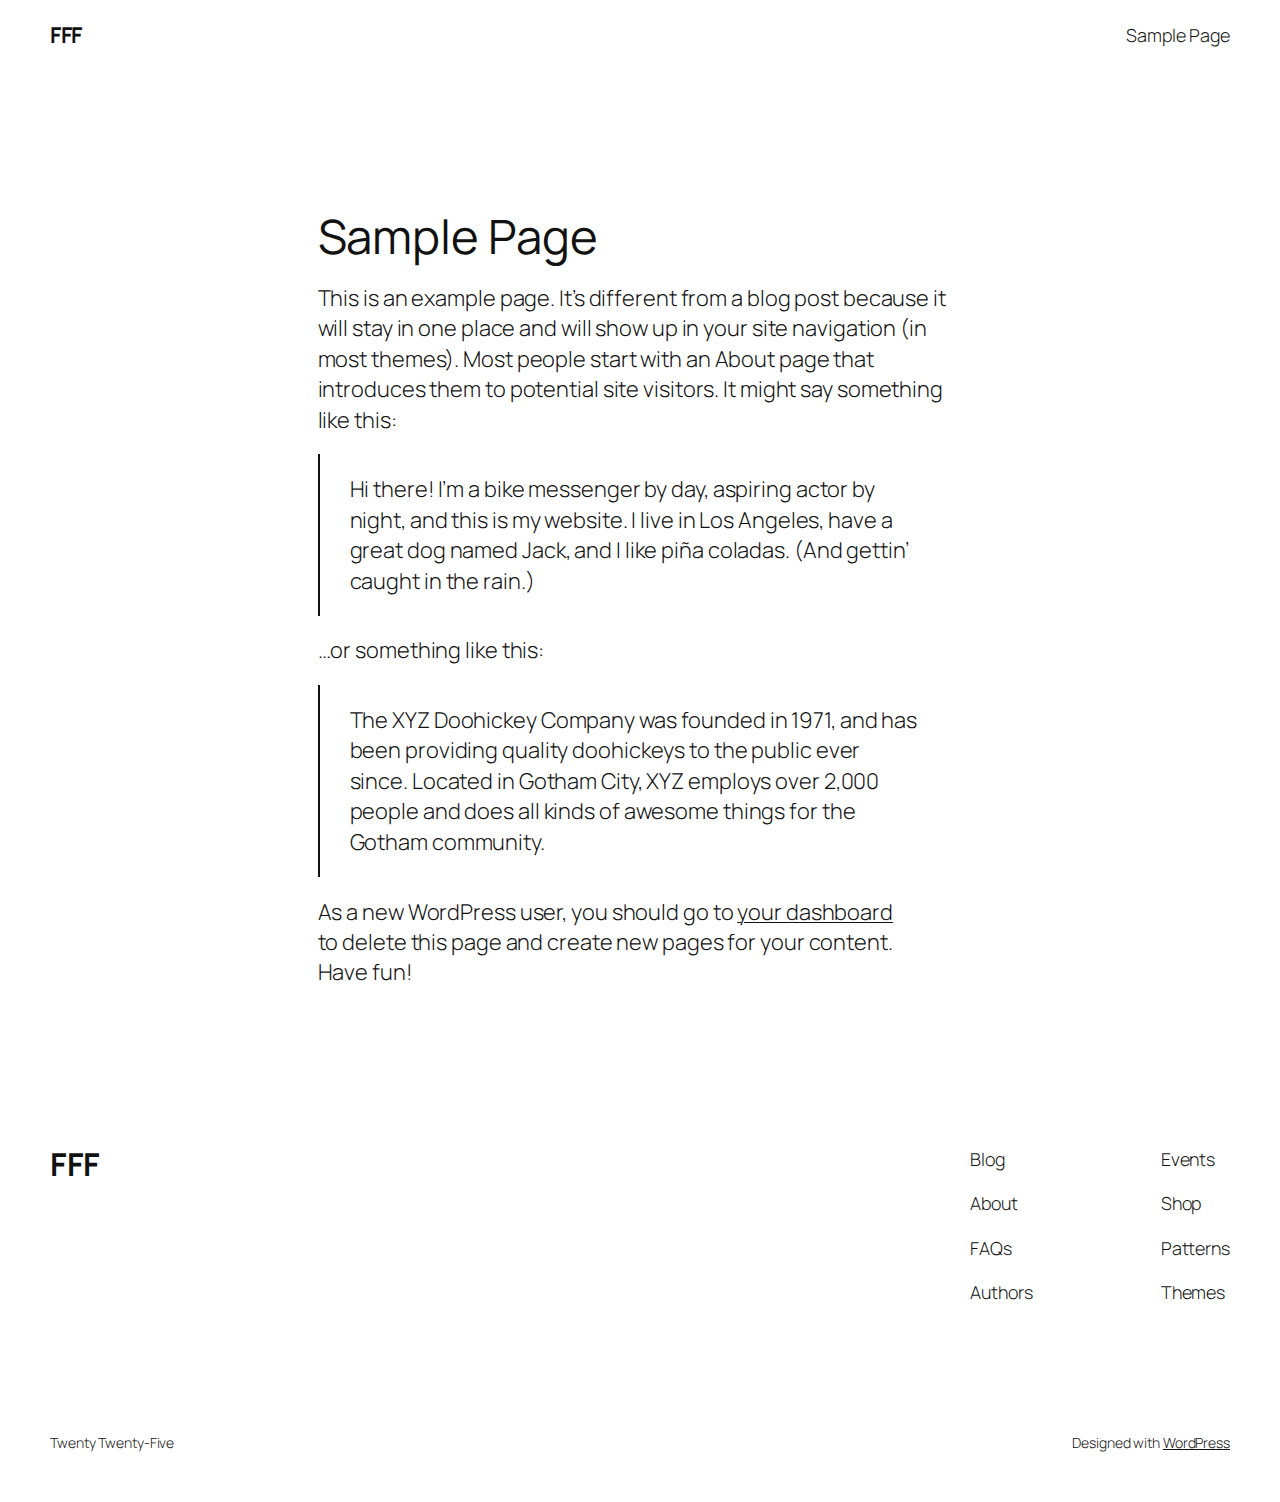
==== sample-page/index.html @ bc7fd31c "init webiste" ====
<!DOCTYPE html>
<html lang="en-US">
<head>
	<meta charset="UTF-8">
	<meta name="viewport" content="width=device-width, initial-scale=1">
<meta name="robots" content="max-image-preview:large">
	<style>img:is([sizes="auto" i], [sizes^="auto," i]) { contain-intrinsic-size: 3000px 1500px }</style>
	<title>Sample Page &#8211; FFF</title>
<link rel="alternate" type="application/rss+xml" title="FFF &raquo; Feed" href="/feed/">
<link rel="alternate" type="application/rss+xml" title="FFF &raquo; Comments Feed" href="/comments/feed/">
<link rel="alternate" type="application/rss+xml" title="FFF &raquo; Sample Page Comments Feed" href="/sample-page/feed/">
<script>
window._wpemojiSettings = {"baseUrl":"https:\/\/s.w.org\/images\/core\/emoji\/15.0.3\/72x72\/","ext":".png","svgUrl":"https:\/\/s.w.org\/images\/core\/emoji\/15.0.3\/svg\/","svgExt":".svg","source":{"concatemoji":"\/wp-includes\/js\/wp-emoji-release.min.js?ver=6.7.1"}};
/*! This file is auto-generated */
!function(i,n){var o,s,e;function c(e){try{var t={supportTests:e,timestamp:(new Date).valueOf()};sessionStorage.setItem(o,JSON.stringify(t))}catch(e){}}function p(e,t,n){e.clearRect(0,0,e.canvas.width,e.canvas.height),e.fillText(t,0,0);var t=new Uint32Array(e.getImageData(0,0,e.canvas.width,e.canvas.height).data),r=(e.clearRect(0,0,e.canvas.width,e.canvas.height),e.fillText(n,0,0),new Uint32Array(e.getImageData(0,0,e.canvas.width,e.canvas.height).data));return t.every(function(e,t){return e===r[t]})}function u(e,t,n){switch(t){case"flag":return n(e,"🏳️‍⚧️","🏳️​⚧️")?!1:!n(e,"🇺🇳","🇺​🇳")&&!n(e,"🏴󠁧󠁢󠁥󠁮󠁧󠁿","🏴​󠁧​󠁢​󠁥​󠁮​󠁧​󠁿");case"emoji":return!n(e,"🐦‍⬛","🐦​⬛")}return!1}function f(e,t,n){var r="undefined"!=typeof WorkerGlobalScope&&self instanceof WorkerGlobalScope?new OffscreenCanvas(300,150):i.createElement("canvas"),a=r.getContext("2d",{willReadFrequently:!0}),o=(a.textBaseline="top",a.font="600 32px Arial",{});return e.forEach(function(e){o[e]=t(a,e,n)}),o}function t(e){var t=i.createElement("script");t.src=e,t.defer=!0,i.head.appendChild(t)}"undefined"!=typeof Promise&&(o="wpEmojiSettingsSupports",s=["flag","emoji"],n.supports={everything:!0,everythingExceptFlag:!0},e=new Promise(function(e){i.addEventListener("DOMContentLoaded",e,{once:!0})}),new Promise(function(t){var n=function(){try{var e=JSON.parse(sessionStorage.getItem(o));if("object"==typeof e&&"number"==typeof e.timestamp&&(new Date).valueOf()<e.timestamp+604800&&"object"==typeof e.supportTests)return e.supportTests}catch(e){}return null}();if(!n){if("undefined"!=typeof Worker&&"undefined"!=typeof OffscreenCanvas&&"undefined"!=typeof URL&&URL.createObjectURL&&"undefined"!=typeof Blob)try{var e="postMessage("+f.toString()+"("+[JSON.stringify(s),u.toString(),p.toString()].join(",")+"));",r=new Blob([e],{type:"text/javascript"}),a=new Worker(URL.createObjectURL(r),{name:"wpTestEmojiSupports"});return void(a.onmessage=function(e){c(n=e.data),a.terminate(),t(n)})}catch(e){}c(n=f(s,u,p))}t(n)}).then(function(e){for(var t in e)n.supports[t]=e[t],n.supports.everything=n.supports.everything&&n.supports[t],"flag"!==t&&(n.supports.everythingExceptFlag=n.supports.everythingExceptFlag&&n.supports[t]);n.supports.everythingExceptFlag=n.supports.everythingExceptFlag&&!n.supports.flag,n.DOMReady=!1,n.readyCallback=function(){n.DOMReady=!0}}).then(function(){return e}).then(function(){var e;n.supports.everything||(n.readyCallback(),(e=n.source||{}).concatemoji?t(e.concatemoji):e.wpemoji&&e.twemoji&&(t(e.twemoji),t(e.wpemoji)))}))}((window,document),window._wpemojiSettings);
</script>
<style id="wp-block-site-title-inline-css">.wp-block-site-title{box-sizing:border-box}.wp-block-site-title :where(a){color:inherit;font-family:inherit;font-size:inherit;font-style:inherit;font-weight:inherit;letter-spacing:inherit;line-height:inherit;text-decoration:inherit}</style>
<style id="wp-block-page-list-inline-css">.wp-block-navigation .wp-block-page-list{align-items:var(--navigation-layout-align,initial);background-color:inherit;display:flex;flex-direction:var(--navigation-layout-direction,initial);flex-wrap:var(--navigation-layout-wrap,wrap);justify-content:var(--navigation-layout-justify,initial)}.wp-block-navigation .wp-block-navigation-item{background-color:inherit}</style>
<link rel="stylesheet" id="wp-block-navigation-css" href="/wp-includes/blocks/navigation/style.min.css?ver=6.7.1" media="all">
<style id="wp-block-group-inline-css">.wp-block-group{box-sizing:border-box}:where(.wp-block-group.wp-block-group-is-layout-constrained){position:relative}</style>
<style id="wp-block-post-featured-image-inline-css">.wp-block-post-featured-image{margin-left:0;margin-right:0}.wp-block-post-featured-image a{display:block;height:100%}.wp-block-post-featured-image :where(img){box-sizing:border-box;height:auto;max-width:100%;vertical-align:bottom;width:100%}.wp-block-post-featured-image.alignfull img,.wp-block-post-featured-image.alignwide img{width:100%}.wp-block-post-featured-image .wp-block-post-featured-image__overlay.has-background-dim{background-color:#000;inset:0;position:absolute}.wp-block-post-featured-image{position:relative}.wp-block-post-featured-image .wp-block-post-featured-image__overlay.has-background-gradient{background-color:initial}.wp-block-post-featured-image .wp-block-post-featured-image__overlay.has-background-dim-0{opacity:0}.wp-block-post-featured-image .wp-block-post-featured-image__overlay.has-background-dim-10{opacity:.1}.wp-block-post-featured-image .wp-block-post-featured-image__overlay.has-background-dim-20{opacity:.2}.wp-block-post-featured-image .wp-block-post-featured-image__overlay.has-background-dim-30{opacity:.3}.wp-block-post-featured-image .wp-block-post-featured-image__overlay.has-background-dim-40{opacity:.4}.wp-block-post-featured-image .wp-block-post-featured-image__overlay.has-background-dim-50{opacity:.5}.wp-block-post-featured-image .wp-block-post-featured-image__overlay.has-background-dim-60{opacity:.6}.wp-block-post-featured-image .wp-block-post-featured-image__overlay.has-background-dim-70{opacity:.7}.wp-block-post-featured-image .wp-block-post-featured-image__overlay.has-background-dim-80{opacity:.8}.wp-block-post-featured-image .wp-block-post-featured-image__overlay.has-background-dim-90{opacity:.9}.wp-block-post-featured-image .wp-block-post-featured-image__overlay.has-background-dim-100{opacity:1}.wp-block-post-featured-image:where(.alignleft,.alignright){width:100%}</style>
<style id="wp-block-post-title-inline-css">.wp-block-post-title{box-sizing:border-box;word-break:break-word}.wp-block-post-title :where(a){display:inline-block;font-family:inherit;font-size:inherit;font-style:inherit;font-weight:inherit;letter-spacing:inherit;line-height:inherit;text-decoration:inherit}</style>
<style id="wp-block-paragraph-inline-css">.is-small-text{font-size:.875em}.is-regular-text{font-size:1em}.is-large-text{font-size:2.25em}.is-larger-text{font-size:3em}.has-drop-cap:not(:focus):first-letter{float:left;font-size:8.4em;font-style:normal;font-weight:100;line-height:.68;margin:.05em .1em 0 0;text-transform:uppercase}body.rtl .has-drop-cap:not(:focus):first-letter{float:none;margin-left:.1em}p.has-drop-cap.has-background{overflow:hidden}:root :where(p.has-background){padding:1.25em 2.375em}:where(p.has-text-color:not(.has-link-color)) a{color:inherit}p.has-text-align-left[style*="writing-mode:vertical-lr"],p.has-text-align-right[style*="writing-mode:vertical-rl"]{rotate:180deg}</style>
<style id="wp-block-quote-inline-css">.wp-block-quote{box-sizing:border-box;overflow-wrap:break-word}.wp-block-quote.is-large:where(:not(.is-style-plain)),.wp-block-quote.is-style-large:where(:not(.is-style-plain)){margin-bottom:1em;padding:0 1em}.wp-block-quote.is-large:where(:not(.is-style-plain)) p,.wp-block-quote.is-style-large:where(:not(.is-style-plain)) p{font-size:1.5em;font-style:italic;line-height:1.6}.wp-block-quote.is-large:where(:not(.is-style-plain)) cite,.wp-block-quote.is-large:where(:not(.is-style-plain)) footer,.wp-block-quote.is-style-large:where(:not(.is-style-plain)) cite,.wp-block-quote.is-style-large:where(:not(.is-style-plain)) footer{font-size:1.125em;text-align:right}.wp-block-quote>cite{display:block}</style>
<style id="wp-block-post-content-inline-css">.wp-block-post-content{display:flow-root}</style>
<style id="wp-block-site-logo-inline-css">.wp-block-site-logo{box-sizing:border-box;line-height:0}.wp-block-site-logo a{display:inline-block;line-height:0}.wp-block-site-logo.is-default-size img{height:auto;width:120px}.wp-block-site-logo img{height:auto;max-width:100%}.wp-block-site-logo a,.wp-block-site-logo img{border-radius:inherit}.wp-block-site-logo.aligncenter{margin-left:auto;margin-right:auto;text-align:center}:root :where(.wp-block-site-logo.is-style-rounded){border-radius:9999px}</style>
<style id="wp-block-site-tagline-inline-css">.wp-block-site-tagline{box-sizing:border-box}</style>
<style id="wp-block-spacer-inline-css">.wp-block-spacer{clear:both}</style>
<style id="wp-block-columns-inline-css">.wp-block-columns{align-items:normal!important;box-sizing:border-box;display:flex;flex-wrap:wrap!important}@media (min-width:782px){.wp-block-columns{flex-wrap:nowrap!important}}.wp-block-columns.are-vertically-aligned-top{align-items:flex-start}.wp-block-columns.are-vertically-aligned-center{align-items:center}.wp-block-columns.are-vertically-aligned-bottom{align-items:flex-end}@media (max-width:781px){.wp-block-columns:not(.is-not-stacked-on-mobile)>.wp-block-column{flex-basis:100%!important}}@media (min-width:782px){.wp-block-columns:not(.is-not-stacked-on-mobile)>.wp-block-column{flex-basis:0;flex-grow:1}.wp-block-columns:not(.is-not-stacked-on-mobile)>.wp-block-column[style*=flex-basis]{flex-grow:0}}.wp-block-columns.is-not-stacked-on-mobile{flex-wrap:nowrap!important}.wp-block-columns.is-not-stacked-on-mobile>.wp-block-column{flex-basis:0;flex-grow:1}.wp-block-columns.is-not-stacked-on-mobile>.wp-block-column[style*=flex-basis]{flex-grow:0}:where(.wp-block-columns){margin-bottom:1.75em}:where(.wp-block-columns.has-background){padding:1.25em 2.375em}.wp-block-column{flex-grow:1;min-width:0;overflow-wrap:break-word;word-break:break-word}.wp-block-column.is-vertically-aligned-top{align-self:flex-start}.wp-block-column.is-vertically-aligned-center{align-self:center}.wp-block-column.is-vertically-aligned-bottom{align-self:flex-end}.wp-block-column.is-vertically-aligned-stretch{align-self:stretch}.wp-block-column.is-vertically-aligned-bottom,.wp-block-column.is-vertically-aligned-center,.wp-block-column.is-vertically-aligned-top{width:100%}</style>
<style id="wp-block-navigation-link-inline-css">.wp-block-navigation .wp-block-navigation-item__label{overflow-wrap:break-word}.wp-block-navigation .wp-block-navigation-item__description{display:none}.link-ui-tools{border-top:1px solid #f0f0f0;padding:8px}.link-ui-block-inserter{padding-top:8px}.link-ui-block-inserter__back{margin-left:8px;text-transform:uppercase}</style>
<style id="wp-emoji-styles-inline-css">img.wp-smiley, img.emoji {
		display: inline !important;
		border: none !important;
		box-shadow: none !important;
		height: 1em !important;
		width: 1em !important;
		margin: 0 0.07em !important;
		vertical-align: -0.1em !important;
		background: none !important;
		padding: 0 !important;
	}</style>
<style id="wp-block-library-inline-css">:root{--wp-admin-theme-color:#007cba;--wp-admin-theme-color--rgb:0,124,186;--wp-admin-theme-color-darker-10:#006ba1;--wp-admin-theme-color-darker-10--rgb:0,107,161;--wp-admin-theme-color-darker-20:#005a87;--wp-admin-theme-color-darker-20--rgb:0,90,135;--wp-admin-border-width-focus:2px;--wp-block-synced-color:#7a00df;--wp-block-synced-color--rgb:122,0,223;--wp-bound-block-color:var(--wp-block-synced-color)}@media (min-resolution:192dpi){:root{--wp-admin-border-width-focus:1.5px}}.wp-element-button{cursor:pointer}:root{--wp--preset--font-size--normal:16px;--wp--preset--font-size--huge:42px}:root .has-very-light-gray-background-color{background-color:#eee}:root .has-very-dark-gray-background-color{background-color:#313131}:root .has-very-light-gray-color{color:#eee}:root .has-very-dark-gray-color{color:#313131}:root .has-vivid-green-cyan-to-vivid-cyan-blue-gradient-background{background:linear-gradient(135deg,#00d084,#0693e3)}:root .has-purple-crush-gradient-background{background:linear-gradient(135deg,#34e2e4,#4721fb 50%,#ab1dfe)}:root .has-hazy-dawn-gradient-background{background:linear-gradient(135deg,#faaca8,#dad0ec)}:root .has-subdued-olive-gradient-background{background:linear-gradient(135deg,#fafae1,#67a671)}:root .has-atomic-cream-gradient-background{background:linear-gradient(135deg,#fdd79a,#004a59)}:root .has-nightshade-gradient-background{background:linear-gradient(135deg,#330968,#31cdcf)}:root .has-midnight-gradient-background{background:linear-gradient(135deg,#020381,#2874fc)}.has-regular-font-size{font-size:1em}.has-larger-font-size{font-size:2.625em}.has-normal-font-size{font-size:var(--wp--preset--font-size--normal)}.has-huge-font-size{font-size:var(--wp--preset--font-size--huge)}.has-text-align-center{text-align:center}.has-text-align-left{text-align:left}.has-text-align-right{text-align:right}#end-resizable-editor-section{display:none}.aligncenter{clear:both}.items-justified-left{justify-content:flex-start}.items-justified-center{justify-content:center}.items-justified-right{justify-content:flex-end}.items-justified-space-between{justify-content:space-between}.screen-reader-text{border:0;clip:rect(1px,1px,1px,1px);clip-path:inset(50%);height:1px;margin:-1px;overflow:hidden;padding:0;position:absolute;width:1px;word-wrap:normal!important}.screen-reader-text:focus{background-color:#ddd;clip:auto!important;clip-path:none;color:#444;display:block;font-size:1em;height:auto;left:5px;line-height:normal;padding:15px 23px 14px;text-decoration:none;top:5px;width:auto;z-index:100000}html :where(.has-border-color){border-style:solid}html :where([style*=border-top-color]){border-top-style:solid}html :where([style*=border-right-color]){border-right-style:solid}html :where([style*=border-bottom-color]){border-bottom-style:solid}html :where([style*=border-left-color]){border-left-style:solid}html :where([style*=border-width]){border-style:solid}html :where([style*=border-top-width]){border-top-style:solid}html :where([style*=border-right-width]){border-right-style:solid}html :where([style*=border-bottom-width]){border-bottom-style:solid}html :where([style*=border-left-width]){border-left-style:solid}html :where(img[class*=wp-image-]){height:auto;max-width:100%}:where(figure){margin:0 0 1em}html :where(.is-position-sticky){--wp-admin--admin-bar--position-offset:var(--wp-admin--admin-bar--height,0px)}@media screen and (max-width:600px){html :where(.is-position-sticky){--wp-admin--admin-bar--position-offset:0px}}</style>
<style id="global-styles-inline-css">:root{--wp--preset--aspect-ratio--square: 1;--wp--preset--aspect-ratio--4-3: 4/3;--wp--preset--aspect-ratio--3-4: 3/4;--wp--preset--aspect-ratio--3-2: 3/2;--wp--preset--aspect-ratio--2-3: 2/3;--wp--preset--aspect-ratio--16-9: 16/9;--wp--preset--aspect-ratio--9-16: 9/16;--wp--preset--color--black: #000000;--wp--preset--color--cyan-bluish-gray: #abb8c3;--wp--preset--color--white: #ffffff;--wp--preset--color--pale-pink: #f78da7;--wp--preset--color--vivid-red: #cf2e2e;--wp--preset--color--luminous-vivid-orange: #ff6900;--wp--preset--color--luminous-vivid-amber: #fcb900;--wp--preset--color--light-green-cyan: #7bdcb5;--wp--preset--color--vivid-green-cyan: #00d084;--wp--preset--color--pale-cyan-blue: #8ed1fc;--wp--preset--color--vivid-cyan-blue: #0693e3;--wp--preset--color--vivid-purple: #9b51e0;--wp--preset--color--base: #FFFFFF;--wp--preset--color--contrast: #111111;--wp--preset--color--accent-1: #FFEE58;--wp--preset--color--accent-2: #F6CFF4;--wp--preset--color--accent-3: #503AA8;--wp--preset--color--accent-4: #686868;--wp--preset--color--accent-5: #FBFAF3;--wp--preset--color--accent-6: color-mix(in srgb, currentColor 20%, transparent);--wp--preset--gradient--vivid-cyan-blue-to-vivid-purple: linear-gradient(135deg,rgba(6,147,227,1) 0%,rgb(155,81,224) 100%);--wp--preset--gradient--light-green-cyan-to-vivid-green-cyan: linear-gradient(135deg,rgb(122,220,180) 0%,rgb(0,208,130) 100%);--wp--preset--gradient--luminous-vivid-amber-to-luminous-vivid-orange: linear-gradient(135deg,rgba(252,185,0,1) 0%,rgba(255,105,0,1) 100%);--wp--preset--gradient--luminous-vivid-orange-to-vivid-red: linear-gradient(135deg,rgba(255,105,0,1) 0%,rgb(207,46,46) 100%);--wp--preset--gradient--very-light-gray-to-cyan-bluish-gray: linear-gradient(135deg,rgb(238,238,238) 0%,rgb(169,184,195) 100%);--wp--preset--gradient--cool-to-warm-spectrum: linear-gradient(135deg,rgb(74,234,220) 0%,rgb(151,120,209) 20%,rgb(207,42,186) 40%,rgb(238,44,130) 60%,rgb(251,105,98) 80%,rgb(254,248,76) 100%);--wp--preset--gradient--blush-light-purple: linear-gradient(135deg,rgb(255,206,236) 0%,rgb(152,150,240) 100%);--wp--preset--gradient--blush-bordeaux: linear-gradient(135deg,rgb(254,205,165) 0%,rgb(254,45,45) 50%,rgb(107,0,62) 100%);--wp--preset--gradient--luminous-dusk: linear-gradient(135deg,rgb(255,203,112) 0%,rgb(199,81,192) 50%,rgb(65,88,208) 100%);--wp--preset--gradient--pale-ocean: linear-gradient(135deg,rgb(255,245,203) 0%,rgb(182,227,212) 50%,rgb(51,167,181) 100%);--wp--preset--gradient--electric-grass: linear-gradient(135deg,rgb(202,248,128) 0%,rgb(113,206,126) 100%);--wp--preset--gradient--midnight: linear-gradient(135deg,rgb(2,3,129) 0%,rgb(40,116,252) 100%);--wp--preset--font-size--small: 0.875rem;--wp--preset--font-size--medium: clamp(1rem, 1rem + ((1vw - 0.2rem) * 0.196), 1.125rem);--wp--preset--font-size--large: clamp(1.125rem, 1.125rem + ((1vw - 0.2rem) * 0.392), 1.375rem);--wp--preset--font-size--x-large: clamp(1.75rem, 1.75rem + ((1vw - 0.2rem) * 0.392), 2rem);--wp--preset--font-size--xx-large: clamp(2.15rem, 2.15rem + ((1vw - 0.2rem) * 1.333), 3rem);--wp--preset--font-family--manrope: Manrope, sans-serif;--wp--preset--font-family--fira-code: "Fira Code", monospace;--wp--preset--spacing--20: 10px;--wp--preset--spacing--30: 20px;--wp--preset--spacing--40: 30px;--wp--preset--spacing--50: clamp(30px, 5vw, 50px);--wp--preset--spacing--60: clamp(30px, 7vw, 70px);--wp--preset--spacing--70: clamp(50px, 7vw, 90px);--wp--preset--spacing--80: clamp(70px, 10vw, 140px);--wp--preset--shadow--natural: 6px 6px 9px rgba(0, 0, 0, 0.2);--wp--preset--shadow--deep: 12px 12px 50px rgba(0, 0, 0, 0.4);--wp--preset--shadow--sharp: 6px 6px 0px rgba(0, 0, 0, 0.2);--wp--preset--shadow--outlined: 6px 6px 0px -3px rgba(255, 255, 255, 1), 6px 6px rgba(0, 0, 0, 1);--wp--preset--shadow--crisp: 6px 6px 0px rgba(0, 0, 0, 1);}:root { --wp--style--global--content-size: 645px;--wp--style--global--wide-size: 1340px; }:where(body) { margin: 0; }.wp-site-blocks { padding-top: var(--wp--style--root--padding-top); padding-bottom: var(--wp--style--root--padding-bottom); }.has-global-padding { padding-right: var(--wp--style--root--padding-right); padding-left: var(--wp--style--root--padding-left); }.has-global-padding > .alignfull { margin-right: calc(var(--wp--style--root--padding-right) * -1); margin-left: calc(var(--wp--style--root--padding-left) * -1); }.has-global-padding :where(:not(.alignfull.is-layout-flow) > .has-global-padding:not(.wp-block-block, .alignfull)) { padding-right: 0; padding-left: 0; }.has-global-padding :where(:not(.alignfull.is-layout-flow) > .has-global-padding:not(.wp-block-block, .alignfull)) > .alignfull { margin-left: 0; margin-right: 0; }.wp-site-blocks > .alignleft { float: left; margin-right: 2em; }.wp-site-blocks > .alignright { float: right; margin-left: 2em; }.wp-site-blocks > .aligncenter { justify-content: center; margin-left: auto; margin-right: auto; }:where(.wp-site-blocks) > * { margin-block-start: 1.2rem; margin-block-end: 0; }:where(.wp-site-blocks) > :first-child { margin-block-start: 0; }:where(.wp-site-blocks) > :last-child { margin-block-end: 0; }:root { --wp--style--block-gap: 1.2rem; }:root :where(.is-layout-flow) > :first-child{margin-block-start: 0;}:root :where(.is-layout-flow) > :last-child{margin-block-end: 0;}:root :where(.is-layout-flow) > *{margin-block-start: 1.2rem;margin-block-end: 0;}:root :where(.is-layout-constrained) > :first-child{margin-block-start: 0;}:root :where(.is-layout-constrained) > :last-child{margin-block-end: 0;}:root :where(.is-layout-constrained) > *{margin-block-start: 1.2rem;margin-block-end: 0;}:root :where(.is-layout-flex){gap: 1.2rem;}:root :where(.is-layout-grid){gap: 1.2rem;}.is-layout-flow > .alignleft{float: left;margin-inline-start: 0;margin-inline-end: 2em;}.is-layout-flow > .alignright{float: right;margin-inline-start: 2em;margin-inline-end: 0;}.is-layout-flow > .aligncenter{margin-left: auto !important;margin-right: auto !important;}.is-layout-constrained > .alignleft{float: left;margin-inline-start: 0;margin-inline-end: 2em;}.is-layout-constrained > .alignright{float: right;margin-inline-start: 2em;margin-inline-end: 0;}.is-layout-constrained > .aligncenter{margin-left: auto !important;margin-right: auto !important;}.is-layout-constrained > :where(:not(.alignleft):not(.alignright):not(.alignfull)){max-width: var(--wp--style--global--content-size);margin-left: auto !important;margin-right: auto !important;}.is-layout-constrained > .alignwide{max-width: var(--wp--style--global--wide-size);}body .is-layout-flex{display: flex;}.is-layout-flex{flex-wrap: wrap;align-items: center;}.is-layout-flex > :is(*, div){margin: 0;}body .is-layout-grid{display: grid;}.is-layout-grid > :is(*, div){margin: 0;}body{background-color: var(--wp--preset--color--base);color: var(--wp--preset--color--contrast);font-family: var(--wp--preset--font-family--manrope);font-size: var(--wp--preset--font-size--large);font-weight: 300;letter-spacing: -0.1px;line-height: 1.4;--wp--style--root--padding-top: 0px;--wp--style--root--padding-right: var(--wp--preset--spacing--50);--wp--style--root--padding-bottom: 0px;--wp--style--root--padding-left: var(--wp--preset--spacing--50);}a:where(:not(.wp-element-button)){color: currentColor;text-decoration: underline;}:root :where(a:where(:not(.wp-element-button)):hover){text-decoration: none;}h1, h2, h3, h4, h5, h6{font-weight: 400;letter-spacing: -0.1px;line-height: 1.125;}h1{font-size: var(--wp--preset--font-size--xx-large);}h2{font-size: var(--wp--preset--font-size--x-large);}h3{font-size: var(--wp--preset--font-size--large);}h4{font-size: var(--wp--preset--font-size--medium);}h5{font-size: var(--wp--preset--font-size--small);letter-spacing: 0.5px;}h6{font-size: var(--wp--preset--font-size--small);font-weight: 700;letter-spacing: 1.4px;text-transform: uppercase;}:root :where(.wp-element-button, .wp-block-button__link){background-color: var(--wp--preset--color--contrast);border-width: 0;color: var(--wp--preset--color--base);font-family: inherit;font-size: var(--wp--preset--font-size--medium);line-height: inherit;padding-top: 1rem;padding-right: 2.25rem;padding-bottom: 1rem;padding-left: 2.25rem;text-decoration: none;}:root :where(.wp-element-button:hover, .wp-block-button__link:hover){background-color: color-mix(in srgb, var(--wp--preset--color--contrast) 85%, transparent);border-color: transparent;color: var(--wp--preset--color--base);}:root :where(.wp-element-button:focus, .wp-block-button__link:focus){outline-color: var(--wp--preset--color--accent-4);outline-offset: 2px;}:root :where(.wp-element-caption, .wp-block-audio figcaption, .wp-block-embed figcaption, .wp-block-gallery figcaption, .wp-block-image figcaption, .wp-block-table figcaption, .wp-block-video figcaption){font-size: var(--wp--preset--font-size--small);line-height: 1.4;}.has-black-color{color: var(--wp--preset--color--black) !important;}.has-cyan-bluish-gray-color{color: var(--wp--preset--color--cyan-bluish-gray) !important;}.has-white-color{color: var(--wp--preset--color--white) !important;}.has-pale-pink-color{color: var(--wp--preset--color--pale-pink) !important;}.has-vivid-red-color{color: var(--wp--preset--color--vivid-red) !important;}.has-luminous-vivid-orange-color{color: var(--wp--preset--color--luminous-vivid-orange) !important;}.has-luminous-vivid-amber-color{color: var(--wp--preset--color--luminous-vivid-amber) !important;}.has-light-green-cyan-color{color: var(--wp--preset--color--light-green-cyan) !important;}.has-vivid-green-cyan-color{color: var(--wp--preset--color--vivid-green-cyan) !important;}.has-pale-cyan-blue-color{color: var(--wp--preset--color--pale-cyan-blue) !important;}.has-vivid-cyan-blue-color{color: var(--wp--preset--color--vivid-cyan-blue) !important;}.has-vivid-purple-color{color: var(--wp--preset--color--vivid-purple) !important;}.has-base-color{color: var(--wp--preset--color--base) !important;}.has-contrast-color{color: var(--wp--preset--color--contrast) !important;}.has-accent-1-color{color: var(--wp--preset--color--accent-1) !important;}.has-accent-2-color{color: var(--wp--preset--color--accent-2) !important;}.has-accent-3-color{color: var(--wp--preset--color--accent-3) !important;}.has-accent-4-color{color: var(--wp--preset--color--accent-4) !important;}.has-accent-5-color{color: var(--wp--preset--color--accent-5) !important;}.has-accent-6-color{color: var(--wp--preset--color--accent-6) !important;}.has-black-background-color{background-color: var(--wp--preset--color--black) !important;}.has-cyan-bluish-gray-background-color{background-color: var(--wp--preset--color--cyan-bluish-gray) !important;}.has-white-background-color{background-color: var(--wp--preset--color--white) !important;}.has-pale-pink-background-color{background-color: var(--wp--preset--color--pale-pink) !important;}.has-vivid-red-background-color{background-color: var(--wp--preset--color--vivid-red) !important;}.has-luminous-vivid-orange-background-color{background-color: var(--wp--preset--color--luminous-vivid-orange) !important;}.has-luminous-vivid-amber-background-color{background-color: var(--wp--preset--color--luminous-vivid-amber) !important;}.has-light-green-cyan-background-color{background-color: var(--wp--preset--color--light-green-cyan) !important;}.has-vivid-green-cyan-background-color{background-color: var(--wp--preset--color--vivid-green-cyan) !important;}.has-pale-cyan-blue-background-color{background-color: var(--wp--preset--color--pale-cyan-blue) !important;}.has-vivid-cyan-blue-background-color{background-color: var(--wp--preset--color--vivid-cyan-blue) !important;}.has-vivid-purple-background-color{background-color: var(--wp--preset--color--vivid-purple) !important;}.has-base-background-color{background-color: var(--wp--preset--color--base) !important;}.has-contrast-background-color{background-color: var(--wp--preset--color--contrast) !important;}.has-accent-1-background-color{background-color: var(--wp--preset--color--accent-1) !important;}.has-accent-2-background-color{background-color: var(--wp--preset--color--accent-2) !important;}.has-accent-3-background-color{background-color: var(--wp--preset--color--accent-3) !important;}.has-accent-4-background-color{background-color: var(--wp--preset--color--accent-4) !important;}.has-accent-5-background-color{background-color: var(--wp--preset--color--accent-5) !important;}.has-accent-6-background-color{background-color: var(--wp--preset--color--accent-6) !important;}.has-black-border-color{border-color: var(--wp--preset--color--black) !important;}.has-cyan-bluish-gray-border-color{border-color: var(--wp--preset--color--cyan-bluish-gray) !important;}.has-white-border-color{border-color: var(--wp--preset--color--white) !important;}.has-pale-pink-border-color{border-color: var(--wp--preset--color--pale-pink) !important;}.has-vivid-red-border-color{border-color: var(--wp--preset--color--vivid-red) !important;}.has-luminous-vivid-orange-border-color{border-color: var(--wp--preset--color--luminous-vivid-orange) !important;}.has-luminous-vivid-amber-border-color{border-color: var(--wp--preset--color--luminous-vivid-amber) !important;}.has-light-green-cyan-border-color{border-color: var(--wp--preset--color--light-green-cyan) !important;}.has-vivid-green-cyan-border-color{border-color: var(--wp--preset--color--vivid-green-cyan) !important;}.has-pale-cyan-blue-border-color{border-color: var(--wp--preset--color--pale-cyan-blue) !important;}.has-vivid-cyan-blue-border-color{border-color: var(--wp--preset--color--vivid-cyan-blue) !important;}.has-vivid-purple-border-color{border-color: var(--wp--preset--color--vivid-purple) !important;}.has-base-border-color{border-color: var(--wp--preset--color--base) !important;}.has-contrast-border-color{border-color: var(--wp--preset--color--contrast) !important;}.has-accent-1-border-color{border-color: var(--wp--preset--color--accent-1) !important;}.has-accent-2-border-color{border-color: var(--wp--preset--color--accent-2) !important;}.has-accent-3-border-color{border-color: var(--wp--preset--color--accent-3) !important;}.has-accent-4-border-color{border-color: var(--wp--preset--color--accent-4) !important;}.has-accent-5-border-color{border-color: var(--wp--preset--color--accent-5) !important;}.has-accent-6-border-color{border-color: var(--wp--preset--color--accent-6) !important;}.has-vivid-cyan-blue-to-vivid-purple-gradient-background{background: var(--wp--preset--gradient--vivid-cyan-blue-to-vivid-purple) !important;}.has-light-green-cyan-to-vivid-green-cyan-gradient-background{background: var(--wp--preset--gradient--light-green-cyan-to-vivid-green-cyan) !important;}.has-luminous-vivid-amber-to-luminous-vivid-orange-gradient-background{background: var(--wp--preset--gradient--luminous-vivid-amber-to-luminous-vivid-orange) !important;}.has-luminous-vivid-orange-to-vivid-red-gradient-background{background: var(--wp--preset--gradient--luminous-vivid-orange-to-vivid-red) !important;}.has-very-light-gray-to-cyan-bluish-gray-gradient-background{background: var(--wp--preset--gradient--very-light-gray-to-cyan-bluish-gray) !important;}.has-cool-to-warm-spectrum-gradient-background{background: var(--wp--preset--gradient--cool-to-warm-spectrum) !important;}.has-blush-light-purple-gradient-background{background: var(--wp--preset--gradient--blush-light-purple) !important;}.has-blush-bordeaux-gradient-background{background: var(--wp--preset--gradient--blush-bordeaux) !important;}.has-luminous-dusk-gradient-background{background: var(--wp--preset--gradient--luminous-dusk) !important;}.has-pale-ocean-gradient-background{background: var(--wp--preset--gradient--pale-ocean) !important;}.has-electric-grass-gradient-background{background: var(--wp--preset--gradient--electric-grass) !important;}.has-midnight-gradient-background{background: var(--wp--preset--gradient--midnight) !important;}.has-small-font-size{font-size: var(--wp--preset--font-size--small) !important;}.has-medium-font-size{font-size: var(--wp--preset--font-size--medium) !important;}.has-large-font-size{font-size: var(--wp--preset--font-size--large) !important;}.has-x-large-font-size{font-size: var(--wp--preset--font-size--x-large) !important;}.has-xx-large-font-size{font-size: var(--wp--preset--font-size--xx-large) !important;}.has-manrope-font-family{font-family: var(--wp--preset--font-family--manrope) !important;}.has-fira-code-font-family{font-family: var(--wp--preset--font-family--fira-code) !important;}
:root :where(.wp-block-columns-is-layout-flow) > :first-child{margin-block-start: 0;}:root :where(.wp-block-columns-is-layout-flow) > :last-child{margin-block-end: 0;}:root :where(.wp-block-columns-is-layout-flow) > *{margin-block-start: var(--wp--preset--spacing--50);margin-block-end: 0;}:root :where(.wp-block-columns-is-layout-constrained) > :first-child{margin-block-start: 0;}:root :where(.wp-block-columns-is-layout-constrained) > :last-child{margin-block-end: 0;}:root :where(.wp-block-columns-is-layout-constrained) > *{margin-block-start: var(--wp--preset--spacing--50);margin-block-end: 0;}:root :where(.wp-block-columns-is-layout-flex){gap: var(--wp--preset--spacing--50);}:root :where(.wp-block-columns-is-layout-grid){gap: var(--wp--preset--spacing--50);}
:root :where(.wp-block-post-title a:where(:not(.wp-element-button))){text-decoration: none;}
:root :where(.wp-block-post-title a:where(:not(.wp-element-button)):hover){text-decoration: underline;}
:root :where(.wp-block-quote){border-color: currentColor;border-width: 0 0 0 2px;border-style: solid;font-size: var(--wp--preset--font-size--large);font-weight: 300;margin-right: 0;margin-left: 0;padding-top: var(--wp--preset--spacing--30);padding-right: var(--wp--preset--spacing--40);padding-bottom: var(--wp--preset--spacing--30);padding-left: var(--wp--preset--spacing--40);}:root :where(.wp-block-quote-is-layout-flow) > :first-child{margin-block-start: 0;}:root :where(.wp-block-quote-is-layout-flow) > :last-child{margin-block-end: 0;}:root :where(.wp-block-quote-is-layout-flow) > *{margin-block-start: var(--wp--preset--spacing--30);margin-block-end: 0;}:root :where(.wp-block-quote-is-layout-constrained) > :first-child{margin-block-start: 0;}:root :where(.wp-block-quote-is-layout-constrained) > :last-child{margin-block-end: 0;}:root :where(.wp-block-quote-is-layout-constrained) > *{margin-block-start: var(--wp--preset--spacing--30);margin-block-end: 0;}:root :where(.wp-block-quote-is-layout-flex){gap: var(--wp--preset--spacing--30);}:root :where(.wp-block-quote-is-layout-grid){gap: var(--wp--preset--spacing--30);}:root :where(.wp-block-quote.has-text-align-right ){border-width: 0 2px 0 0;}:root :where(.wp-block-quote.has-text-align-center ){border-width: 0;border-inline: 0; padding-inline: 0;}
:root :where(.wp-block-quote cite){font-size: var(--wp--preset--font-size--small);font-style: normal;font-weight: 300;}:root :where(.wp-block-quote cite sub){font-size: 0.65em}
:root :where(.wp-block-site-tagline){font-size: var(--wp--preset--font-size--medium);}
:root :where(.wp-block-site-title){font-weight: 700;letter-spacing: -.5px;}
:root :where(.wp-block-site-title a:where(:not(.wp-element-button))){text-decoration: none;}
:root :where(.wp-block-site-title a:where(:not(.wp-element-button)):hover){text-decoration: underline;}
:root :where(.wp-block-navigation){font-size: var(--wp--preset--font-size--medium);}
:root :where(.wp-block-navigation a:where(:not(.wp-element-button))){text-decoration: none;}
:root :where(.wp-block-navigation a:where(:not(.wp-element-button)):hover){text-decoration: underline;}</style>
<style id="core-block-supports-inline-css">.wp-container-core-navigation-is-layout-1{justify-content:flex-end;}.wp-container-core-group-is-layout-1{flex-wrap:nowrap;gap:var(--wp--preset--spacing--10);justify-content:flex-end;}.wp-container-core-group-is-layout-2{flex-wrap:nowrap;justify-content:space-between;}.wp-container-core-columns-is-layout-1{flex-wrap:nowrap;}.wp-container-core-navigation-is-layout-2{flex-direction:column;align-items:flex-start;}.wp-container-core-navigation-is-layout-3{flex-direction:column;align-items:flex-start;}.wp-container-core-group-is-layout-7{gap:var(--wp--preset--spacing--80);justify-content:space-between;align-items:flex-start;}.wp-container-core-group-is-layout-8{justify-content:space-between;align-items:flex-start;}.wp-container-core-group-is-layout-9{gap:var(--wp--preset--spacing--20);justify-content:space-between;}</style>
<style id="wp-block-template-skip-link-inline-css">.skip-link.screen-reader-text {
			border: 0;
			clip: rect(1px,1px,1px,1px);
			clip-path: inset(50%);
			height: 1px;
			margin: -1px;
			overflow: hidden;
			padding: 0;
			position: absolute !important;
			width: 1px;
			word-wrap: normal !important;
		}

		.skip-link.screen-reader-text:focus {
			background-color: #eee;
			clip: auto !important;
			clip-path: none;
			color: #444;
			display: block;
			font-size: 1em;
			height: auto;
			left: 5px;
			line-height: normal;
			padding: 15px 23px 14px;
			text-decoration: none;
			top: 5px;
			width: auto;
			z-index: 100000;
		}</style>
<link rel="stylesheet" id="twentytwentyfive-style-css" href="/wp-content/themes/twentytwentyfive/style.css?ver=1.0" media="all">
<link rel="https://api.w.org/" href="/wp-json/">
<link rel="alternate" title="JSON" type="application/json" href="/wp-json/wp/v2/pages/2">
<link rel="EditURI" type="application/rsd+xml" title="RSD" href="/xmlrpc.php?rsd">
<meta name="generator" content="WordPress 6.7.1">
<link rel="canonical" href="/sample-page/">
<link rel="shortlink" href="/?p=2">
<link rel="alternate" title="oEmbed (JSON)" type="application/json+oembed" href="/wp-json/oembed/1.0/embed?url=%2Fsample-page%2F">
<link rel="alternate" title="oEmbed (XML)" type="text/xml+oembed" href="/wp-json/oembed/1.0/embed?url=%2Fsample-page%2F#038;format=xml">
<script type="importmap" id="wp-importmap">{"imports":{"@wordpress\/interactivity":"\/wp-includes\/js\/dist\/script-modules\/interactivity\/index.min.js?ver=06b8f695ef48ab2d9277"}}</script>
<script type="module" src="/wp-includes/js/dist/script-modules/block-library/navigation/view.min.js?ver=8ff192874fc8910a284c" id="@wordpress/block-library/navigation/view-js-module"></script>
<link rel="modulepreload" href="/wp-includes/js/dist/script-modules/interactivity/index.min.js?ver=06b8f695ef48ab2d9277" id="@wordpress/interactivity-js-modulepreload">
<style class="wp-fonts-local">@font-face{font-family:Manrope;font-style:normal;font-weight:200 800;font-display:fallback;src:url('/wp-content/themes/twentytwentyfive/assets/fonts/manrope/Manrope-VariableFont_wght.woff2') format('woff2');}
@font-face{font-family:"Fira Code";font-style:normal;font-weight:300 700;font-display:fallback;src:url('/wp-content/themes/twentytwentyfive/assets/fonts/fira-code/FiraCode-VariableFont_wght.woff2') format('woff2');}</style>
</head>

<body class="page-template-default page page-id-2 wp-embed-responsive">

<div class="wp-site-blocks">
<header class="wp-block-template-part">
<div class="wp-block-group alignfull is-layout-flow wp-block-group-is-layout-flow">
	
	<div class="wp-block-group has-global-padding is-layout-constrained wp-block-group-is-layout-constrained">
		
		<div class="wp-block-group alignwide is-content-justification-space-between is-nowrap is-layout-flex wp-container-core-group-is-layout-2 wp-block-group-is-layout-flex" style="padding-top:var(--wp--preset--spacing--30);padding-bottom:var(--wp--preset--spacing--30)">
			<p class="wp-block-site-title"><a target="_self" rel="home">FFF</a></p>
			
			<div class="wp-block-group is-content-justification-right is-nowrap is-layout-flex wp-container-core-group-is-layout-1 wp-block-group-is-layout-flex">
				<nav class="is-responsive items-justified-right wp-block-navigation is-content-justification-right is-layout-flex wp-container-core-navigation-is-layout-1 wp-block-navigation-is-layout-flex" aria-label="" data-wp-interactive="core/navigation" data-wp-context='{"overlayOpenedBy":{"click":false,"hover":false,"focus":false},"type":"overlay","roleAttribute":"","ariaLabel":"Menu"}'><button aria-haspopup="dialog" aria-label="Open menu" class="wp-block-navigation__responsive-container-open " data-wp-on-async--click="actions.openMenuOnClick" data-wp-on--keydown="actions.handleMenuKeydown"><svg width="24" height="24" xmlns="http://www.w3.org/2000/svg" viewbox="0 0 24 24" aria-hidden="true" focusable="false"><rect x="4" y="7.5" width="16" height="1.5"></rect><rect x="4" y="15" width="16" height="1.5"></rect></svg></button>
				<div class="wp-block-navigation__responsive-container  has-text-color has-contrast-color has-background has-base-background-color" id="modal-1" data-wp-class--has-modal-open="state.isMenuOpen" data-wp-class--is-menu-open="state.isMenuOpen" data-wp-watch="callbacks.initMenu" data-wp-on--keydown="actions.handleMenuKeydown" data-wp-on-async--focusout="actions.handleMenuFocusout" tabindex="-1">
					<div class="wp-block-navigation__responsive-close" tabindex="-1">
						<div class="wp-block-navigation__responsive-dialog" data-wp-bind--aria-modal="state.ariaModal" data-wp-bind--aria-label="state.ariaLabel" data-wp-bind--role="state.roleAttribute">
							<button aria-label="Close menu" class="wp-block-navigation__responsive-container-close" data-wp-on-async--click="actions.closeMenuOnClick"><svg xmlns="http://www.w3.org/2000/svg" viewbox="0 0 24 24" width="24" height="24" aria-hidden="true" focusable="false"><path d="m13.06 12 6.47-6.47-1.06-1.06L12 10.94 5.53 4.47 4.47 5.53 10.94 12l-6.47 6.47 1.06 1.06L12 13.06l6.47 6.47 1.06-1.06L13.06 12Z"></path></svg></button>
							<div class="wp-block-navigation__responsive-container-content" data-wp-watch="callbacks.focusFirstElement" id="modal-1-content">
								<ul class="wp-block-navigation__container is-responsive items-justified-right wp-block-navigation"><ul class="wp-block-page-list"><li class="wp-block-pages-list__item current-menu-item wp-block-navigation-item open-on-hover-click"><a class="wp-block-pages-list__item__link wp-block-navigation-item__content" href="/sample-page/" aria-current="page">Sample Page</a></li></ul></ul>
							</div>
						</div>
					</div>
				</div></nav>
			</div>
			
		</div>
		
	</div>
	
</div>


</header>


<main class="wp-block-group has-global-padding is-layout-constrained wp-block-group-is-layout-constrained" style="margin-top:var(--wp--preset--spacing--60)">
	
	<div class="wp-block-group alignfull has-global-padding is-layout-constrained wp-block-group-is-layout-constrained" style="padding-top:var(--wp--preset--spacing--60);padding-bottom:var(--wp--preset--spacing--60)">
		
		<h1 class="wp-block-post-title">Sample Page</h1>
		<div class="entry-content alignfull wp-block-post-content has-global-padding is-layout-constrained wp-block-post-content-is-layout-constrained">
<p>This is an example page. It&#8217;s different from a blog post because it will stay in one place and will show up in your site navigation (in most themes). Most people start with an About page that introduces them to potential site visitors. It might say something like this:</p>



<blockquote class="wp-block-quote is-layout-flow wp-block-quote-is-layout-flow"><p>Hi there! I&#8217;m a bike messenger by day, aspiring actor by night, and this is my website. I live in Los Angeles, have a great dog named Jack, and I like pi&#241;a coladas. (And gettin&#8217; caught in the rain.)</p></blockquote>



<p>&#8230;or something like this:</p>



<blockquote class="wp-block-quote is-layout-flow wp-block-quote-is-layout-flow"><p>The XYZ Doohickey Company was founded in 1971, and has been providing quality doohickeys to the public ever since. Located in Gotham City, XYZ employs over 2,000 people and does all kinds of awesome things for the Gotham community.</p></blockquote>



<p>As a new WordPress user, you should go to <a href="/wp-admin/">your dashboard</a> to delete this page and create new pages for your content. Have fun!</p>
</div>
	</div>
	
</main>


<footer class="wp-block-template-part">
<div class="wp-block-group has-global-padding is-layout-constrained wp-block-group-is-layout-constrained" style="padding-top:var(--wp--preset--spacing--60);padding-bottom:var(--wp--preset--spacing--50)">
	
	<div class="wp-block-group alignwide is-layout-flow wp-block-group-is-layout-flow">
		

		
		<div class="wp-block-group alignfull is-content-justification-space-between is-layout-flex wp-container-core-group-is-layout-8 wp-block-group-is-layout-flex">
			
			<div class="wp-block-columns is-layout-flex wp-container-core-columns-is-layout-1 wp-block-columns-is-layout-flex">
				
				<div class="wp-block-column is-layout-flow wp-block-column-is-layout-flow" style="flex-basis:100%">
<h2 class="wp-block-site-title"><a target="_self" rel="home">FFF</a></h2>

				
				</div>
				

				
				<div class="wp-block-column is-layout-flow wp-block-column-is-layout-flow">
					
					<div style="height:var(--wp--preset--spacing--40);width:0px" aria-hidden="true" class="wp-block-spacer"></div>
					
				</div>
				
			</div>
			

			
			<div class="wp-block-group is-content-justification-space-between is-layout-flex wp-container-core-group-is-layout-7 wp-block-group-is-layout-flex">
				<nav class="is-vertical wp-block-navigation is-layout-flex wp-container-core-navigation-is-layout-2 wp-block-navigation-is-layout-flex" aria-label=""><ul class="wp-block-navigation__container  is-vertical wp-block-navigation">
<li class=" wp-block-navigation-item wp-block-navigation-link"><a class="wp-block-navigation-item__content" href="#"><span class="wp-block-navigation-item__label">Blog</span></a></li>
<li class=" wp-block-navigation-item wp-block-navigation-link"><a class="wp-block-navigation-item__content" href="#"><span class="wp-block-navigation-item__label">About</span></a></li>
<li class=" wp-block-navigation-item wp-block-navigation-link"><a class="wp-block-navigation-item__content" href="#"><span class="wp-block-navigation-item__label">FAQs</span></a></li>
<li class=" wp-block-navigation-item wp-block-navigation-link"><a class="wp-block-navigation-item__content" href="#"><span class="wp-block-navigation-item__label">Authors</span></a></li>
</ul></nav>

				<nav class="is-vertical wp-block-navigation is-layout-flex wp-container-core-navigation-is-layout-3 wp-block-navigation-is-layout-flex" aria-label=""><ul class="wp-block-navigation__container  is-vertical wp-block-navigation">
<li class=" wp-block-navigation-item wp-block-navigation-link"><a class="wp-block-navigation-item__content" href="#"><span class="wp-block-navigation-item__label">Events</span></a></li>
<li class=" wp-block-navigation-item wp-block-navigation-link"><a class="wp-block-navigation-item__content" href="#"><span class="wp-block-navigation-item__label">Shop</span></a></li>
<li class=" wp-block-navigation-item wp-block-navigation-link"><a class="wp-block-navigation-item__content" href="#"><span class="wp-block-navigation-item__label">Patterns</span></a></li>
<li class=" wp-block-navigation-item wp-block-navigation-link"><a class="wp-block-navigation-item__content" href="#"><span class="wp-block-navigation-item__label">Themes</span></a></li>
</ul></nav>
			</div>
				
		</div>
		

		
		<div style="height:var(--wp--preset--spacing--70)" aria-hidden="true" class="wp-block-spacer"></div>
		

		
		<div class="wp-block-group alignfull is-content-justification-space-between is-layout-flex wp-container-core-group-is-layout-9 wp-block-group-is-layout-flex">
			
			<p class="has-small-font-size">Twenty Twenty-Five</p>
			
			
			<p class="has-small-font-size">
				Designed with <a href="https://wordpress.org/" rel="nofollow">WordPress</a>			</p>
			
		</div>
		
	</div>
	
</div>


</footer>
</div>
<script id="wp-block-template-skip-link-js-after">( function() {
		var skipLinkTarget = document.querySelector( 'main' ),
			sibling,
			skipLinkTargetID,
			skipLink;

		// Early exit if a skip-link target can't be located.
		if ( ! skipLinkTarget ) {
			return;
		}

		/*
		 * Get the site wrapper.
		 * The skip-link will be injected in the beginning of it.
		 */
		sibling = document.querySelector( '.wp-site-blocks' );

		// Early exit if the root element was not found.
		if ( ! sibling ) {
			return;
		}

		// Get the skip-link target's ID, and generate one if it doesn't exist.
		skipLinkTargetID = skipLinkTarget.id;
		if ( ! skipLinkTargetID ) {
			skipLinkTargetID = 'wp--skip-link--target';
			skipLinkTarget.id = skipLinkTargetID;
		}

		// Create the skip link.
		skipLink = document.createElement( 'a' );
		skipLink.classList.add( 'skip-link', 'screen-reader-text' );
		skipLink.href = '#' + skipLinkTargetID;
		skipLink.innerHTML = 'Skip to content';

		// Inject the skip link.
		sibling.parentElement.insertBefore( skipLink, sibling );
	}() );</script>
</body>
</html>
---- wp-includes/blocks/navigation/style.min.css ----
.wp-block-navigation{position:relative;--navigation-layout-justification-setting:flex-start;--navigation-layout-direction:row;--navigation-layout-wrap:wrap;--navigation-layout-justify:flex-start;--navigation-layout-align:center}.wp-block-navigation ul{margin-bottom:0;margin-left:0;margin-top:0;padding-left:0}.wp-block-navigation ul,.wp-block-navigation ul li{list-style:none;padding:0}.wp-block-navigation .wp-block-navigation-item{align-items:center;background-color:inherit;display:flex;position:relative}.wp-block-navigation .wp-block-navigation-item .wp-block-navigation__submenu-container:empty{display:none}.wp-block-navigation .wp-block-navigation-item__content{display:block}.wp-block-navigation .wp-block-navigation-item__content.wp-block-navigation-item__content{color:inherit}.wp-block-navigation.has-text-decoration-underline .wp-block-navigation-item__content,.wp-block-navigation.has-text-decoration-underline .wp-block-navigation-item__content:active,.wp-block-navigation.has-text-decoration-underline .wp-block-navigation-item__content:focus{text-decoration:underline}.wp-block-navigation.has-text-decoration-line-through .wp-block-navigation-item__content,.wp-block-navigation.has-text-decoration-line-through .wp-block-navigation-item__content:active,.wp-block-navigation.has-text-decoration-line-through .wp-block-navigation-item__content:focus{text-decoration:line-through}.wp-block-navigation :where(a),.wp-block-navigation :where(a:active),.wp-block-navigation :where(a:focus){text-decoration:none}.wp-block-navigation .wp-block-navigation__submenu-icon{align-self:center;background-color:inherit;border:none;color:currentColor;display:inline-block;font-size:inherit;height:.6em;line-height:0;margin-left:.25em;padding:0;width:.6em}.wp-block-navigation .wp-block-navigation__submenu-icon svg{display:inline-block;stroke:currentColor;height:inherit;margin-top:.075em;width:inherit}.wp-block-navigation.is-vertical{--navigation-layout-direction:column;--navigation-layout-justify:initial;--navigation-layout-align:flex-start}.wp-block-navigation.no-wrap{--navigation-layout-wrap:nowrap}.wp-block-navigation.items-justified-center{--navigation-layout-justification-setting:center;--navigation-layout-justify:center}.wp-block-navigation.items-justified-center.is-vertical{--navigation-layout-align:center}.wp-block-navigation.items-justified-right{--navigation-layout-justification-setting:flex-end;--navigation-layout-justify:flex-end}.wp-block-navigation.items-justified-right.is-vertical{--navigation-layout-align:flex-end}.wp-block-navigation.items-justified-space-between{--navigation-layout-justification-setting:space-between;--navigation-layout-justify:space-between}.wp-block-navigation .has-child .wp-block-navigation__submenu-container{align-items:normal;background-color:inherit;color:inherit;display:flex;flex-direction:column;height:0;left:-1px;opacity:0;overflow:hidden;position:absolute;top:100%;transition:opacity .1s linear;visibility:hidden;width:0;z-index:2}.wp-block-navigation .has-child .wp-block-navigation__submenu-container>.wp-block-navigation-item>.wp-block-navigation-item__content{display:flex;flex-grow:1}.wp-block-navigation .has-child .wp-block-navigation__submenu-container>.wp-block-navigation-item>.wp-block-navigation-item__content .wp-block-navigation__submenu-icon{margin-left:auto;margin-right:0}.wp-block-navigation .has-child .wp-block-navigation__submenu-container .wp-block-navigation-item__content{margin:0}@media (min-width:782px){.wp-block-navigation .has-child .wp-block-navigation__submenu-container .wp-block-navigation__submenu-container{left:100%;top:-1px}.wp-block-navigation .has-child .wp-block-navigation__submenu-container .wp-block-navigation__submenu-container:before{background:#0000;content:"";display:block;height:100%;position:absolute;right:100%;width:.5em}.wp-block-navigation .has-child .wp-block-navigation__submenu-container .wp-block-navigation__submenu-icon{margin-right:.25em}.wp-block-navigation .has-child .wp-block-navigation__submenu-container .wp-block-navigation__submenu-icon svg{transform:rotate(-90deg)}}.wp-block-navigation .has-child .wp-block-navigation-submenu__toggle[aria-expanded=true]~.wp-block-navigation__submenu-container,.wp-block-navigation .has-child:not(.open-on-click):hover>.wp-block-navigation__submenu-container,.wp-block-navigation .has-child:not(.open-on-click):not(.open-on-hover-click):focus-within>.wp-block-navigation__submenu-container{height:auto;min-width:200px;opacity:1;overflow:visible;visibility:visible;width:auto}.wp-block-navigation.has-background .has-child .wp-block-navigation__submenu-container{left:0;top:100%}@media (min-width:782px){.wp-block-navigation.has-background .has-child .wp-block-navigation__submenu-container .wp-block-navigation__submenu-container{left:100%;top:0}}.wp-block-navigation-submenu{display:flex;position:relative}.wp-block-navigation-submenu .wp-block-navigation__submenu-icon svg{stroke:currentColor}button.wp-block-navigation-item__content{background-color:initial;border:none;color:currentColor;font-family:inherit;font-size:inherit;font-style:inherit;font-weight:inherit;letter-spacing:inherit;line-height:inherit;text-align:left;text-transform:inherit}.wp-block-navigation-submenu__toggle{cursor:pointer}.wp-block-navigation-item.open-on-click .wp-block-navigation-submenu__toggle{padding-left:0;padding-right:.85em}.wp-block-navigation-item.open-on-click .wp-block-navigation-submenu__toggle+.wp-block-navigation__submenu-icon{margin-left:-.6em;pointer-events:none}.wp-block-navigation-item.open-on-click button.wp-block-navigation-item__content:not(.wp-block-navigation-submenu__toggle){padding:0}.wp-block-navigation .wp-block-page-list,.wp-block-navigation__container,.wp-block-navigation__responsive-close,.wp-block-navigation__responsive-container,.wp-block-navigation__responsive-container-content,.wp-block-navigation__responsive-dialog{gap:inherit}:where(.wp-block-navigation.has-background .wp-block-navigation-item a:not(.wp-element-button)),:where(.wp-block-navigation.has-background .wp-block-navigation-submenu a:not(.wp-element-button)){padding:.5em 1em}:where(.wp-block-navigation .wp-block-navigation__submenu-container .wp-block-navigation-item a:not(.wp-element-button)),:where(.wp-block-navigation .wp-block-navigation__submenu-container .wp-block-navigation-submenu a:not(.wp-element-button)),:where(.wp-block-navigation .wp-block-navigation__submenu-container .wp-block-navigation-submenu button.wp-block-navigation-item__content),:where(.wp-block-navigation .wp-block-navigation__submenu-container .wp-block-pages-list__item button.wp-block-navigation-item__content){padding:.5em 1em}.wp-block-navigation.items-justified-right .wp-block-navigation__container .has-child .wp-block-navigation__submenu-container,.wp-block-navigation.items-justified-right .wp-block-page-list>.has-child .wp-block-navigation__submenu-container,.wp-block-navigation.items-justified-space-between .wp-block-page-list>.has-child:last-child .wp-block-navigation__submenu-container,.wp-block-navigation.items-justified-space-between>.wp-block-navigation__container>.has-child:last-child .wp-block-navigation__submenu-container{left:auto;right:0}.wp-block-navigation.items-justified-right .wp-block-navigation__container .has-child .wp-block-navigation__submenu-container .wp-block-navigation__submenu-container,.wp-block-navigation.items-justified-right .wp-block-page-list>.has-child .wp-block-navigation__submenu-container .wp-block-navigation__submenu-container,.wp-block-navigation.items-justified-space-between .wp-block-page-list>.has-child:last-child .wp-block-navigation__submenu-container .wp-block-navigation__submenu-container,.wp-block-navigation.items-justified-space-between>.wp-block-navigation__container>.has-child:last-child .wp-block-navigation__submenu-container .wp-block-navigation__submenu-container{left:-1px;right:-1px}@media (min-width:782px){.wp-block-navigation.items-justified-right .wp-block-navigation__container .has-child .wp-block-navigation__submenu-container .wp-block-navigation__submenu-container,.wp-block-navigation.items-justified-right .wp-block-page-list>.has-child .wp-block-navigation__submenu-container .wp-block-navigation__submenu-container,.wp-block-navigation.items-justified-space-between .wp-block-page-list>.has-child:last-child .wp-block-navigation__submenu-container .wp-block-navigation__submenu-container,.wp-block-navigation.items-justified-space-between>.wp-block-navigation__container>.has-child:last-child .wp-block-navigation__submenu-container .wp-block-navigation__submenu-container{left:auto;right:100%}}.wp-block-navigation:not(.has-background) .wp-block-navigation__submenu-container{background-color:#fff;border:1px solid #00000026}.wp-block-navigation.has-background .wp-block-navigation__submenu-container{background-color:inherit}.wp-block-navigation:not(.has-text-color) .wp-block-navigation__submenu-container{color:#000}.wp-block-navigation__container{align-items:var(--navigation-layout-align,initial);display:flex;flex-direction:var(--navigation-layout-direction,initial);flex-wrap:var(--navigation-layout-wrap,wrap);justify-content:var(--navigation-layout-justify,initial);list-style:none;margin:0;padding-left:0}.wp-block-navigation__container .is-responsive{display:none}.wp-block-navigation__container:only-child,.wp-block-page-list:only-child{flex-grow:1}@keyframes overlay-menu__fade-in-animation{0%{opacity:0;transform:translateY(.5em)}to{opacity:1;transform:translateY(0)}}.wp-block-navigation__responsive-container{bottom:0;display:none;left:0;position:fixed;right:0;top:0}.wp-block-navigation__responsive-container :where(.wp-block-navigation-item a){color:inherit}.wp-block-navigation__responsive-container .wp-block-navigation__responsive-container-content{align-items:var(--navigation-layout-align,initial);display:flex;flex-direction:var(--navigation-layout-direction,initial);flex-wrap:var(--navigation-layout-wrap,wrap);justify-content:var(--navigation-layout-justify,initial)}.wp-block-navigation__responsive-container:not(.is-menu-open.is-menu-open){background-color:inherit!important;color:inherit!important}.wp-block-navigation__responsive-container.is-menu-open{animation:overlay-menu__fade-in-animation .1s ease-out;animation-fill-mode:forwards;background-color:inherit;display:flex;flex-direction:column;overflow:auto;padding:clamp(1rem,var(--wp--style--root--padding-top),20rem) clamp(1rem,var(--wp--style--root--padding-right),20rem) clamp(1rem,var(--wp--style--root--padding-bottom),20rem) clamp(1rem,var(--wp--style--root--padding-left),20em);z-index:100000}@media (prefers-reduced-motion:reduce){.wp-block-navigation__responsive-container.is-menu-open{animation-delay:0s;animation-duration:1ms}}.wp-block-navigation__responsive-container.is-menu-open .wp-block-navigation__responsive-container-content{align-items:var(--navigation-layout-justification-setting,inherit);display:flex;flex-direction:column;flex-wrap:nowrap;overflow:visible;padding-top:calc(2rem + 24px)}.wp-block-navigation__responsive-container.is-menu-open .wp-block-navigation__responsive-container-content,.wp-block-navigation__responsive-container.is-menu-open .wp-block-navigation__responsive-container-content .wp-block-navigation__container,.wp-block-navigation__responsive-container.is-menu-open .wp-block-navigation__responsive-container-content .wp-block-page-list{justify-content:flex-start}.wp-block-navigation__responsive-container.is-menu-open .wp-block-navigation__responsive-container-content .wp-block-navigation__submenu-icon{display:none}.wp-block-navigation__responsive-container.is-menu-open .wp-block-navigation__responsive-container-content .has-child .wp-block-navigation__submenu-container{border:none;height:auto;min-width:200px;opacity:1;overflow:initial;padding-left:2rem;padding-right:2rem;position:static;visibility:visible;width:auto}.wp-block-navigation__responsive-container.is-menu-open .wp-block-navigation__responsive-container-content .wp-block-navigation__container,.wp-block-navigation__responsive-container.is-menu-open .wp-block-navigation__responsive-container-content .wp-block-navigation__submenu-container{gap:inherit}.wp-block-navigation__responsive-container.is-menu-open .wp-block-navigation__responsive-container-content .wp-block-navigation__submenu-container{padding-top:var(--wp--style--block-gap,2em)}.wp-block-navigation__responsive-container.is-menu-open .wp-block-navigation__responsive-container-content .wp-block-navigation-item__content{padding:0}.wp-block-navigation__responsive-container.is-menu-open .wp-block-navigation__responsive-container-content .wp-block-navigation-item,.wp-block-navigation__responsive-container.is-menu-open .wp-block-navigation__responsive-container-content .wp-block-navigation__container,.wp-block-navigation__responsive-container.is-menu-open .wp-block-navigation__responsive-container-content .wp-block-page-list{align-items:var(--navigation-layout-justification-setting,initial);display:flex;flex-direction:column}.wp-block-navigation__responsive-container.is-menu-open .wp-block-navigation-item,.wp-block-navigation__responsive-container.is-menu-open .wp-block-navigation-item .wp-block-navigation__submenu-container,.wp-block-navigation__responsive-container.is-menu-open .wp-block-navigation__container,.wp-block-navigation__responsive-container.is-menu-open .wp-block-page-list{background:#0000!important;color:inherit!important}.wp-block-navigation__responsive-container.is-menu-open .wp-block-navigation__submenu-container.wp-block-navigation__submenu-container.wp-block-navigation__submenu-container.wp-block-navigation__submenu-container{left:auto;right:auto}@media (min-width:600px){.wp-block-navigation__responsive-container:not(.hidden-by-default):not(.is-menu-open){background-color:inherit;display:block;position:relative;width:100%;z-index:auto}.wp-block-navigation__responsive-container:not(.hidden-by-default):not(.is-menu-open) .wp-block-navigation__responsive-container-close{display:none}.wp-block-navigation__responsive-container.is-menu-open .wp-block-navigation__submenu-container.wp-block-navigation__submenu-container.wp-block-navigation__submenu-container.wp-block-navigation__submenu-container{left:0}}.wp-block-navigation:not(.has-background) .wp-block-navigation__responsive-container.is-menu-open{background-color:#fff}.wp-block-navigation:not(.has-text-color) .wp-block-navigation__responsive-container.is-menu-open{color:#000}.wp-block-navigation__toggle_button_label{font-size:1rem;font-weight:700}.wp-block-navigation__responsive-container-close,.wp-block-navigation__responsive-container-open{background:#0000;border:none;color:currentColor;cursor:pointer;margin:0;padding:0;text-transform:inherit;vertical-align:middle}.wp-block-navigation__responsive-container-close svg,.wp-block-navigation__responsive-container-open svg{fill:currentColor;display:block;height:24px;pointer-events:none;width:24px}.wp-block-navigation__responsive-container-open{display:flex}.wp-block-navigation__responsive-container-open.wp-block-navigation__responsive-container-open.wp-block-navigation__responsive-container-open{font-family:inherit;font-size:inherit;font-weight:inherit}@media (min-width:600px){.wp-block-navigation__responsive-container-open:not(.always-shown){display:none}}.wp-block-navigation__responsive-container-close{position:absolute;right:0;top:0;z-index:2}.wp-block-navigation__responsive-container-close.wp-block-navigation__responsive-container-close.wp-block-navigation__responsive-container-close{font-family:inherit;font-size:inherit;font-weight:inherit}.wp-block-navigation__responsive-close{width:100%}.has-modal-open .wp-block-navigation__responsive-close{margin-left:auto;margin-right:auto;max-width:var(--wp--style--global--wide-size,100%)}.wp-block-navigation__responsive-close:focus{outline:none}.is-menu-open .wp-block-navigation__responsive-close,.is-menu-open .wp-block-navigation__responsive-container-content,.is-menu-open .wp-block-navigation__responsive-dialog{box-sizing:border-box}.wp-block-navigation__responsive-dialog{position:relative}.has-modal-open .admin-bar .is-menu-open .wp-block-navigation__responsive-dialog{margin-top:46px}@media (min-width:782px){.has-modal-open .admin-bar .is-menu-open .wp-block-navigation__responsive-dialog{margin-top:32px}}html.has-modal-open{overflow:hidden}
---- wp-content/themes/twentytwentyfive/style.css ----
/*
Theme Name: Twenty Twenty-Five
Theme URI: https://wordpress.org/themes/twentytwentyfive/
Author: the WordPress team
Author URI: https://wordpress.org
Description: Twenty Twenty-Five emphasizes simplicity and adaptability. It offers flexible design options, supported by a variety of patterns for different page types, such as services and landing pages, making it ideal for building personal blogs, professional portfolios, online magazines, or business websites. Its templates cater to various blog styles, from text-focused to image-heavy layouts. Additionally, it supports international typography and diverse color palettes, ensuring accessibility and customization for users worldwide.
Requires at least: 6.7
Tested up to: 6.7
Requires PHP: 7.2
Version: 1.0
License: GNU General Public License v2 or later
License URI: http://www.gnu.org/licenses/gpl-2.0.html
Text Domain: twentytwentyfive
Tags: one-column, custom-colors, custom-menu, custom-logo, editor-style, featured-images, full-site-editing, block-patterns, rtl-language-support, sticky-post, threaded-comments, translation-ready, wide-blocks, block-styles, style-variations, accessibility-ready, blog, portfolio, news
*/

/*
 * Link styles
 * https://github.com/WordPress/gutenberg/issues/42319
 */
a {
	text-decoration-thickness: 1px !important;
	text-underline-offset: .1em;
}

/* Focus styles */
:where(.wp-site-blocks *:focus) {
	outline-width: 2px;
	outline-style: solid;
}

/* Increase the bottom margin on submenus, so that the outline is visible. */
.wp-block-navigation .wp-block-navigation-submenu .wp-block-navigation-item:not(:last-child) {
	margin-bottom: 3px;
}

/* Increase the outline offset on the parent menu items, so that the outline does not touch the text. */
.wp-block-navigation .wp-block-navigation-item .wp-block-navigation-item__content {
	outline-offset: 4px;
}

/* Remove outline offset from the submenus, otherwise the outline is visible outside the submenu container. */
.wp-block-navigation .wp-block-navigation-item ul.wp-block-navigation__submenu-container .wp-block-navigation-item__content {
	outline-offset: 0;
}

/*
 * Progressive enhancement to reduce widows and orphans
 * https://github.com/WordPress/gutenberg/issues/55190
 */
h1, h2, h3, h4, h5, h6, blockquote, caption, figcaption, p {
	text-wrap: pretty;
}

/*
 * Change the position of the more block on the front, by making it a block level element.
 * https://github.com/WordPress/gutenberg/issues/65934
*/
.more-link {
	display: block;
}
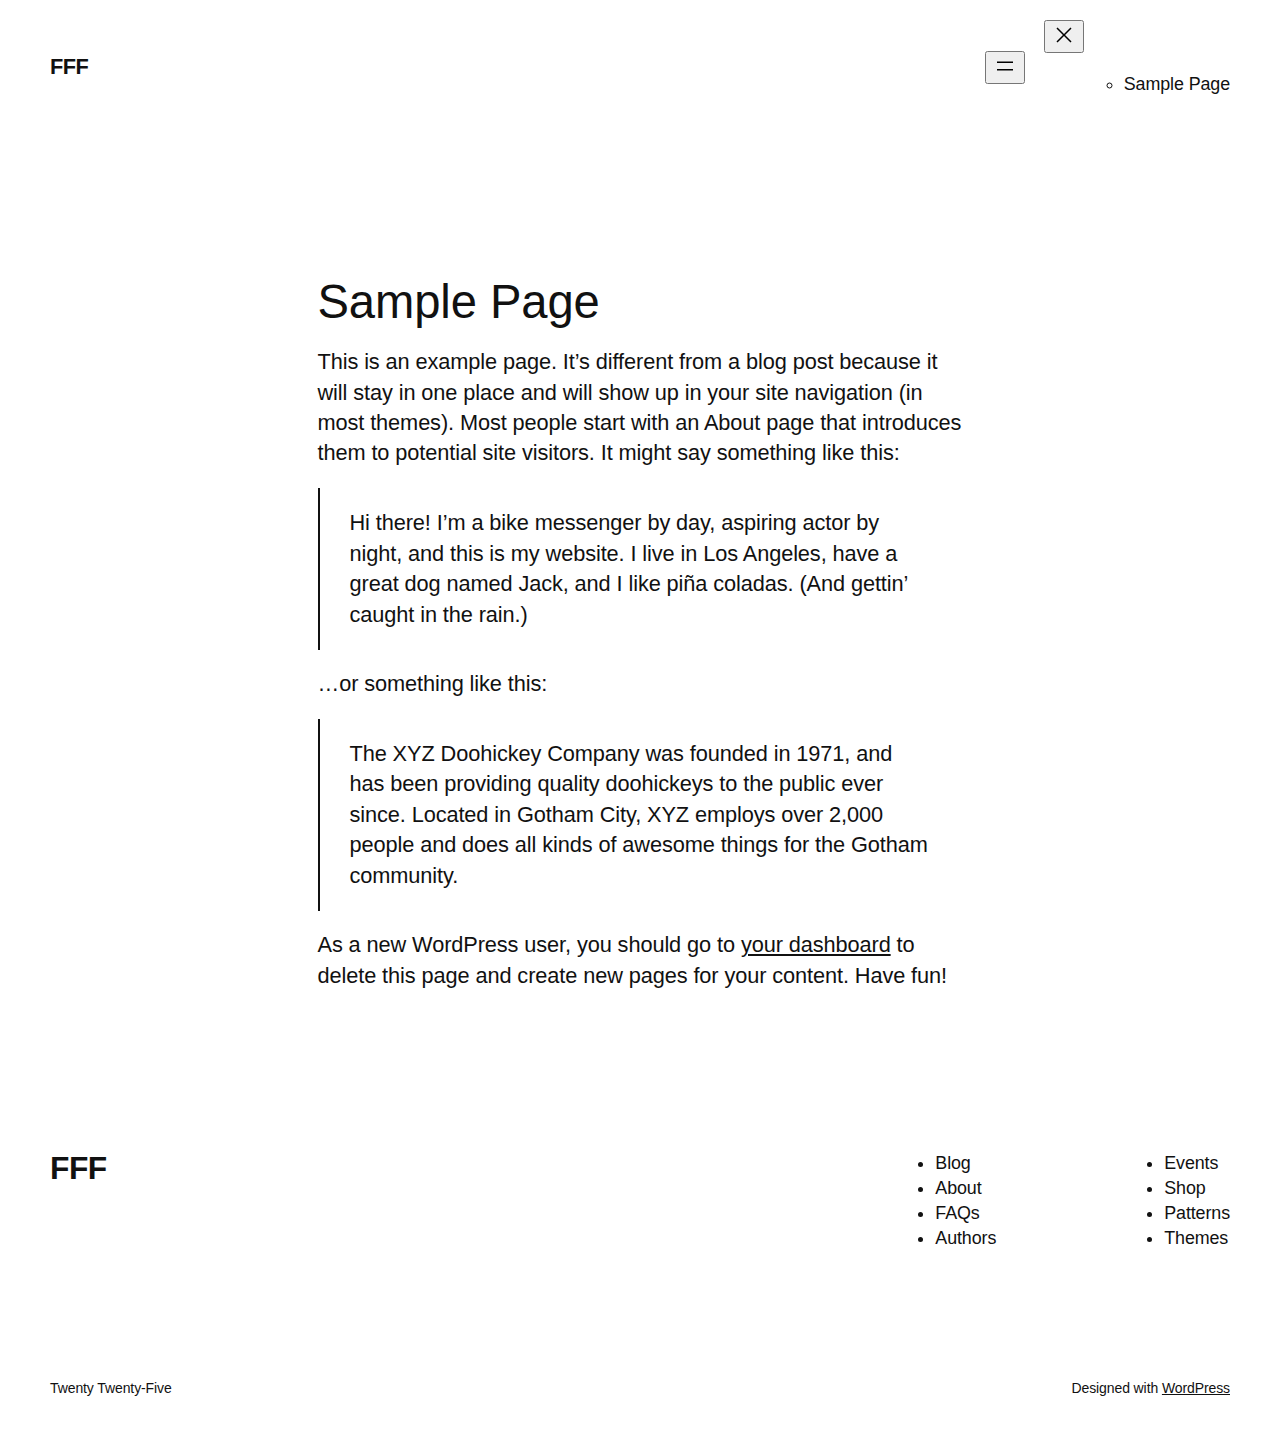
==== commit 817fefc4: "add static stuff" ====
--- a/sample-page/index.html
+++ b/sample-page/index.html
@@ -6,17 +6,17 @@
 <meta name="robots" content="max-image-preview:large">
 	<style>img:is([sizes="auto" i], [sizes^="auto," i]) { contain-intrinsic-size: 3000px 1500px }</style>
 	<title>Sample Page &#8211; FFF</title>
-<link rel="alternate" type="application/rss+xml" title="FFF &raquo; Feed" href="/feed/">
-<link rel="alternate" type="application/rss+xml" title="FFF &raquo; Comments Feed" href="/comments/feed/">
-<link rel="alternate" type="application/rss+xml" title="FFF &raquo; Sample Page Comments Feed" href="/sample-page/feed/">
+<link rel="alternate" type="application/rss+xml" title="FFF &raquo; Feed" href="https://https://lucienmoor.github.io/fff/feed/">
+<link rel="alternate" type="application/rss+xml" title="FFF &raquo; Comments Feed" href="https://https://lucienmoor.github.io/fff/comments/feed/">
+<link rel="alternate" type="application/rss+xml" title="FFF &raquo; Sample Page Comments Feed" href="https://https://lucienmoor.github.io/fff/sample-page/feed/">
 <script>
-window._wpemojiSettings = {"baseUrl":"https:\/\/s.w.org\/images\/core\/emoji\/15.0.3\/72x72\/","ext":".png","svgUrl":"https:\/\/s.w.org\/images\/core\/emoji\/15.0.3\/svg\/","svgExt":".svg","source":{"concatemoji":"\/wp-includes\/js\/wp-emoji-release.min.js?ver=6.7.1"}};
+window._wpemojiSettings = {"baseUrl":"https:\/\/s.w.org\/images\/core\/emoji\/15.0.3\/72x72\/","ext":".png","svgUrl":"https:\/\/s.w.org\/images\/core\/emoji\/15.0.3\/svg\/","svgExt":".svg","source":{"concatemoji":"https:\/\/https:\/\/lucienmoor.github.io\/fff\/wp-includes\/js\/wp-emoji-release.min.js?ver=6.7.1"}};
 /*! This file is auto-generated */
 !function(i,n){var o,s,e;function c(e){try{var t={supportTests:e,timestamp:(new Date).valueOf()};sessionStorage.setItem(o,JSON.stringify(t))}catch(e){}}function p(e,t,n){e.clearRect(0,0,e.canvas.width,e.canvas.height),e.fillText(t,0,0);var t=new Uint32Array(e.getImageData(0,0,e.canvas.width,e.canvas.height).data),r=(e.clearRect(0,0,e.canvas.width,e.canvas.height),e.fillText(n,0,0),new Uint32Array(e.getImageData(0,0,e.canvas.width,e.canvas.height).data));return t.every(function(e,t){return e===r[t]})}function u(e,t,n){switch(t){case"flag":return n(e,"🏳️‍⚧️","🏳️​⚧️")?!1:!n(e,"🇺🇳","🇺​🇳")&&!n(e,"🏴󠁧󠁢󠁥󠁮󠁧󠁿","🏴​󠁧​󠁢​󠁥​󠁮​󠁧​󠁿");case"emoji":return!n(e,"🐦‍⬛","🐦​⬛")}return!1}function f(e,t,n){var r="undefined"!=typeof WorkerGlobalScope&&self instanceof WorkerGlobalScope?new OffscreenCanvas(300,150):i.createElement("canvas"),a=r.getContext("2d",{willReadFrequently:!0}),o=(a.textBaseline="top",a.font="600 32px Arial",{});return e.forEach(function(e){o[e]=t(a,e,n)}),o}function t(e){var t=i.createElement("script");t.src=e,t.defer=!0,i.head.appendChild(t)}"undefined"!=typeof Promise&&(o="wpEmojiSettingsSupports",s=["flag","emoji"],n.supports={everything:!0,everythingExceptFlag:!0},e=new Promise(function(e){i.addEventListener("DOMContentLoaded",e,{once:!0})}),new Promise(function(t){var n=function(){try{var e=JSON.parse(sessionStorage.getItem(o));if("object"==typeof e&&"number"==typeof e.timestamp&&(new Date).valueOf()<e.timestamp+604800&&"object"==typeof e.supportTests)return e.supportTests}catch(e){}return null}();if(!n){if("undefined"!=typeof Worker&&"undefined"!=typeof OffscreenCanvas&&"undefined"!=typeof URL&&URL.createObjectURL&&"undefined"!=typeof Blob)try{var e="postMessage("+f.toString()+"("+[JSON.stringify(s),u.toString(),p.toString()].join(",")+"));",r=new Blob([e],{type:"text/javascript"}),a=new Worker(URL.createObjectURL(r),{name:"wpTestEmojiSupports"});return void(a.onmessage=function(e){c(n=e.data),a.terminate(),t(n)})}catch(e){}c(n=f(s,u,p))}t(n)}).then(function(e){for(var t in e)n.supports[t]=e[t],n.supports.everything=n.supports.everything&&n.supports[t],"flag"!==t&&(n.supports.everythingExceptFlag=n.supports.everythingExceptFlag&&n.supports[t]);n.supports.everythingExceptFlag=n.supports.everythingExceptFlag&&!n.supports.flag,n.DOMReady=!1,n.readyCallback=function(){n.DOMReady=!0}}).then(function(){return e}).then(function(){var e;n.supports.everything||(n.readyCallback(),(e=n.source||{}).concatemoji?t(e.concatemoji):e.wpemoji&&e.twemoji&&(t(e.twemoji),t(e.wpemoji)))}))}((window,document),window._wpemojiSettings);
 </script>
 <style id="wp-block-site-title-inline-css">.wp-block-site-title{box-sizing:border-box}.wp-block-site-title :where(a){color:inherit;font-family:inherit;font-size:inherit;font-style:inherit;font-weight:inherit;letter-spacing:inherit;line-height:inherit;text-decoration:inherit}</style>
 <style id="wp-block-page-list-inline-css">.wp-block-navigation .wp-block-page-list{align-items:var(--navigation-layout-align,initial);background-color:inherit;display:flex;flex-direction:var(--navigation-layout-direction,initial);flex-wrap:var(--navigation-layout-wrap,wrap);justify-content:var(--navigation-layout-justify,initial)}.wp-block-navigation .wp-block-navigation-item{background-color:inherit}</style>
-<link rel="stylesheet" id="wp-block-navigation-css" href="/wp-includes/blocks/navigation/style.min.css?ver=6.7.1" media="all">
+<link rel="stylesheet" id="wp-block-navigation-css" href="https://https://lucienmoor.github.io/fff/wp-includes/blocks/navigation/style.min.css?ver=6.7.1" media="all">
 <style id="wp-block-group-inline-css">.wp-block-group{box-sizing:border-box}:where(.wp-block-group.wp-block-group-is-layout-constrained){position:relative}</style>
 <style id="wp-block-post-featured-image-inline-css">.wp-block-post-featured-image{margin-left:0;margin-right:0}.wp-block-post-featured-image a{display:block;height:100%}.wp-block-post-featured-image :where(img){box-sizing:border-box;height:auto;max-width:100%;vertical-align:bottom;width:100%}.wp-block-post-featured-image.alignfull img,.wp-block-post-featured-image.alignwide img{width:100%}.wp-block-post-featured-image .wp-block-post-featured-image__overlay.has-background-dim{background-color:#000;inset:0;position:absolute}.wp-block-post-featured-image{position:relative}.wp-block-post-featured-image .wp-block-post-featured-image__overlay.has-background-gradient{background-color:initial}.wp-block-post-featured-image .wp-block-post-featured-image__overlay.has-background-dim-0{opacity:0}.wp-block-post-featured-image .wp-block-post-featured-image__overlay.has-background-dim-10{opacity:.1}.wp-block-post-featured-image .wp-block-post-featured-image__overlay.has-background-dim-20{opacity:.2}.wp-block-post-featured-image .wp-block-post-featured-image__overlay.has-background-dim-30{opacity:.3}.wp-block-post-featured-image .wp-block-post-featured-image__overlay.has-background-dim-40{opacity:.4}.wp-block-post-featured-image .wp-block-post-featured-image__overlay.has-background-dim-50{opacity:.5}.wp-block-post-featured-image .wp-block-post-featured-image__overlay.has-background-dim-60{opacity:.6}.wp-block-post-featured-image .wp-block-post-featured-image__overlay.has-background-dim-70{opacity:.7}.wp-block-post-featured-image .wp-block-post-featured-image__overlay.has-background-dim-80{opacity:.8}.wp-block-post-featured-image .wp-block-post-featured-image__overlay.has-background-dim-90{opacity:.9}.wp-block-post-featured-image .wp-block-post-featured-image__overlay.has-background-dim-100{opacity:1}.wp-block-post-featured-image:where(.alignleft,.alignright){width:100%}</style>
 <style id="wp-block-post-title-inline-css">.wp-block-post-title{box-sizing:border-box;word-break:break-word}.wp-block-post-title :where(a){display:inline-block;font-family:inherit;font-size:inherit;font-style:inherit;font-weight:inherit;letter-spacing:inherit;line-height:inherit;text-decoration:inherit}</style>
@@ -83,20 +83,20 @@
 			width: auto;
 			z-index: 100000;
 		}</style>
-<link rel="stylesheet" id="twentytwentyfive-style-css" href="/wp-content/themes/twentytwentyfive/style.css?ver=1.0" media="all">
-<link rel="https://api.w.org/" href="/wp-json/">
-<link rel="alternate" title="JSON" type="application/json" href="/wp-json/wp/v2/pages/2">
-<link rel="EditURI" type="application/rsd+xml" title="RSD" href="/xmlrpc.php?rsd">
+<link rel="stylesheet" id="twentytwentyfive-style-css" href="https://https://lucienmoor.github.io/fff/wp-content/themes/twentytwentyfive/style.css?ver=1.0" media="all">
+<link rel="https://api.w.org/" href="https://https://lucienmoor.github.io/fff/wp-json/">
+<link rel="alternate" title="JSON" type="application/json" href="https://https://lucienmoor.github.io/fff/wp-json/wp/v2/pages/2">
+<link rel="EditURI" type="application/rsd+xml" title="RSD" href="https://https://lucienmoor.github.io/fff/xmlrpc.php?rsd">
 <meta name="generator" content="WordPress 6.7.1">
-<link rel="canonical" href="/sample-page/">
-<link rel="shortlink" href="/?p=2">
-<link rel="alternate" title="oEmbed (JSON)" type="application/json+oembed" href="/wp-json/oembed/1.0/embed?url=%2Fsample-page%2F">
-<link rel="alternate" title="oEmbed (XML)" type="text/xml+oembed" href="/wp-json/oembed/1.0/embed?url=%2Fsample-page%2F#038;format=xml">
-<script type="importmap" id="wp-importmap">{"imports":{"@wordpress\/interactivity":"\/wp-includes\/js\/dist\/script-modules\/interactivity\/index.min.js?ver=06b8f695ef48ab2d9277"}}</script>
-<script type="module" src="/wp-includes/js/dist/script-modules/block-library/navigation/view.min.js?ver=8ff192874fc8910a284c" id="@wordpress/block-library/navigation/view-js-module"></script>
-<link rel="modulepreload" href="/wp-includes/js/dist/script-modules/interactivity/index.min.js?ver=06b8f695ef48ab2d9277" id="@wordpress/interactivity-js-modulepreload">
-<style class="wp-fonts-local">@font-face{font-family:Manrope;font-style:normal;font-weight:200 800;font-display:fallback;src:url('/wp-content/themes/twentytwentyfive/assets/fonts/manrope/Manrope-VariableFont_wght.woff2') format('woff2');}
-@font-face{font-family:"Fira Code";font-style:normal;font-weight:300 700;font-display:fallback;src:url('/wp-content/themes/twentytwentyfive/assets/fonts/fira-code/FiraCode-VariableFont_wght.woff2') format('woff2');}</style>
+<link rel="canonical" href="https://https://lucienmoor.github.io/fff/sample-page/">
+<link rel="shortlink" href="https://https://lucienmoor.github.io/fff/?p=2">
+<link rel="alternate" title="oEmbed (JSON)" type="application/json+oembed" href="https://https://lucienmoor.github.io/fff/wp-json/oembed/1.0/embed?url=https%3A%2F%2Fhttps%3A%2F%2Flucienmoor.github.io%2Ffff%2Fsample-page%2F">
+<link rel="alternate" title="oEmbed (XML)" type="text/xml+oembed" href="https://https://lucienmoor.github.io/fff/wp-json/oembed/1.0/embed?url=https%3A%2F%2Fhttps%3A%2F%2Flucienmoor.github.io%2Ffff%2Fsample-page%2F#038;format=xml">
+<script type="importmap" id="wp-importmap">{"imports":{"@wordpress\/interactivity":"https:\/\/https:\/\/lucienmoor.github.io\/fff\/wp-includes\/js\/dist\/script-modules\/interactivity\/index.min.js?ver=06b8f695ef48ab2d9277"}}</script>
+<script type="module" src="https://https://lucienmoor.github.io/fff/wp-includes/js/dist/script-modules/block-library/navigation/view.min.js?ver=8ff192874fc8910a284c" id="@wordpress/block-library/navigation/view-js-module"></script>
+<link rel="modulepreload" href="https://https://lucienmoor.github.io/fff/wp-includes/js/dist/script-modules/interactivity/index.min.js?ver=06b8f695ef48ab2d9277" id="@wordpress/interactivity-js-modulepreload">
+<style class="wp-fonts-local">@font-face{font-family:Manrope;font-style:normal;font-weight:200 800;font-display:fallback;src:url('https://https://lucienmoor.github.io/fff/wp-content/themes/twentytwentyfive/assets/fonts/manrope/Manrope-VariableFont_wght.woff2') format('woff2');}
+@font-face{font-family:"Fira Code";font-style:normal;font-weight:300 700;font-display:fallback;src:url('https://https://lucienmoor.github.io/fff/wp-content/themes/twentytwentyfive/assets/fonts/fira-code/FiraCode-VariableFont_wght.woff2') format('woff2');}</style>
 </head>
 
 <body class="page-template-default page page-id-2 wp-embed-responsive">
@@ -108,7 +108,7 @@
 	<div class="wp-block-group has-global-padding is-layout-constrained wp-block-group-is-layout-constrained">
 		
 		<div class="wp-block-group alignwide is-content-justification-space-between is-nowrap is-layout-flex wp-container-core-group-is-layout-2 wp-block-group-is-layout-flex" style="padding-top:var(--wp--preset--spacing--30);padding-bottom:var(--wp--preset--spacing--30)">
-			<p class="wp-block-site-title"><a target="_self" rel="home">FFF</a></p>
+			<p class="wp-block-site-title"><a href="https://https://lucienmoor.github.io/fff" target="_self" rel="home">FFF</a></p>
 			
 			<div class="wp-block-group is-content-justification-right is-nowrap is-layout-flex wp-container-core-group-is-layout-1 wp-block-group-is-layout-flex">
 				<nav class="is-responsive items-justified-right wp-block-navigation is-content-justification-right is-layout-flex wp-container-core-navigation-is-layout-1 wp-block-navigation-is-layout-flex" aria-label="" data-wp-interactive="core/navigation" data-wp-context='{"overlayOpenedBy":{"click":false,"hover":false,"focus":false},"type":"overlay","roleAttribute":"","ariaLabel":"Menu"}'><button aria-haspopup="dialog" aria-label="Open menu" class="wp-block-navigation__responsive-container-open " data-wp-on-async--click="actions.openMenuOnClick" data-wp-on--keydown="actions.handleMenuKeydown"><svg width="24" height="24" xmlns="http://www.w3.org/2000/svg" viewbox="0 0 24 24" aria-hidden="true" focusable="false"><rect x="4" y="7.5" width="16" height="1.5"></rect><rect x="4" y="15" width="16" height="1.5"></rect></svg></button>
@@ -117,7 +117,7 @@
 						<div class="wp-block-navigation__responsive-dialog" data-wp-bind--aria-modal="state.ariaModal" data-wp-bind--aria-label="state.ariaLabel" data-wp-bind--role="state.roleAttribute">
 							<button aria-label="Close menu" class="wp-block-navigation__responsive-container-close" data-wp-on-async--click="actions.closeMenuOnClick"><svg xmlns="http://www.w3.org/2000/svg" viewbox="0 0 24 24" width="24" height="24" aria-hidden="true" focusable="false"><path d="m13.06 12 6.47-6.47-1.06-1.06L12 10.94 5.53 4.47 4.47 5.53 10.94 12l-6.47 6.47 1.06 1.06L12 13.06l6.47 6.47 1.06-1.06L13.06 12Z"></path></svg></button>
 							<div class="wp-block-navigation__responsive-container-content" data-wp-watch="callbacks.focusFirstElement" id="modal-1-content">
-								<ul class="wp-block-navigation__container is-responsive items-justified-right wp-block-navigation"><ul class="wp-block-page-list"><li class="wp-block-pages-list__item current-menu-item wp-block-navigation-item open-on-hover-click"><a class="wp-block-pages-list__item__link wp-block-navigation-item__content" href="/sample-page/" aria-current="page">Sample Page</a></li></ul></ul>
+								<ul class="wp-block-navigation__container is-responsive items-justified-right wp-block-navigation"><ul class="wp-block-page-list"><li class="wp-block-pages-list__item current-menu-item wp-block-navigation-item open-on-hover-click"><a class="wp-block-pages-list__item__link wp-block-navigation-item__content" href="https://https://lucienmoor.github.io/fff/sample-page/" aria-current="page">Sample Page</a></li></ul></ul>
 							</div>
 						</div>
 					</div>
@@ -156,7 +156,7 @@
 
 
 
-<p>As a new WordPress user, you should go to <a href="/wp-admin/">your dashboard</a> to delete this page and create new pages for your content. Have fun!</p>
+<p>As a new WordPress user, you should go to <a href="https://https://lucienmoor.github.io/fff/wp-admin/">your dashboard</a> to delete this page and create new pages for your content. Have fun!</p>
 </div>
 	</div>
 	
@@ -175,7 +175,7 @@
 			<div class="wp-block-columns is-layout-flex wp-container-core-columns-is-layout-1 wp-block-columns-is-layout-flex">
 				
 				<div class="wp-block-column is-layout-flow wp-block-column-is-layout-flow" style="flex-basis:100%">
-<h2 class="wp-block-site-title"><a target="_self" rel="home">FFF</a></h2>
+<h2 class="wp-block-site-title"><a href="https://https://lucienmoor.github.io/fff" target="_self" rel="home">FFF</a></h2>
 
 				
 				</div>
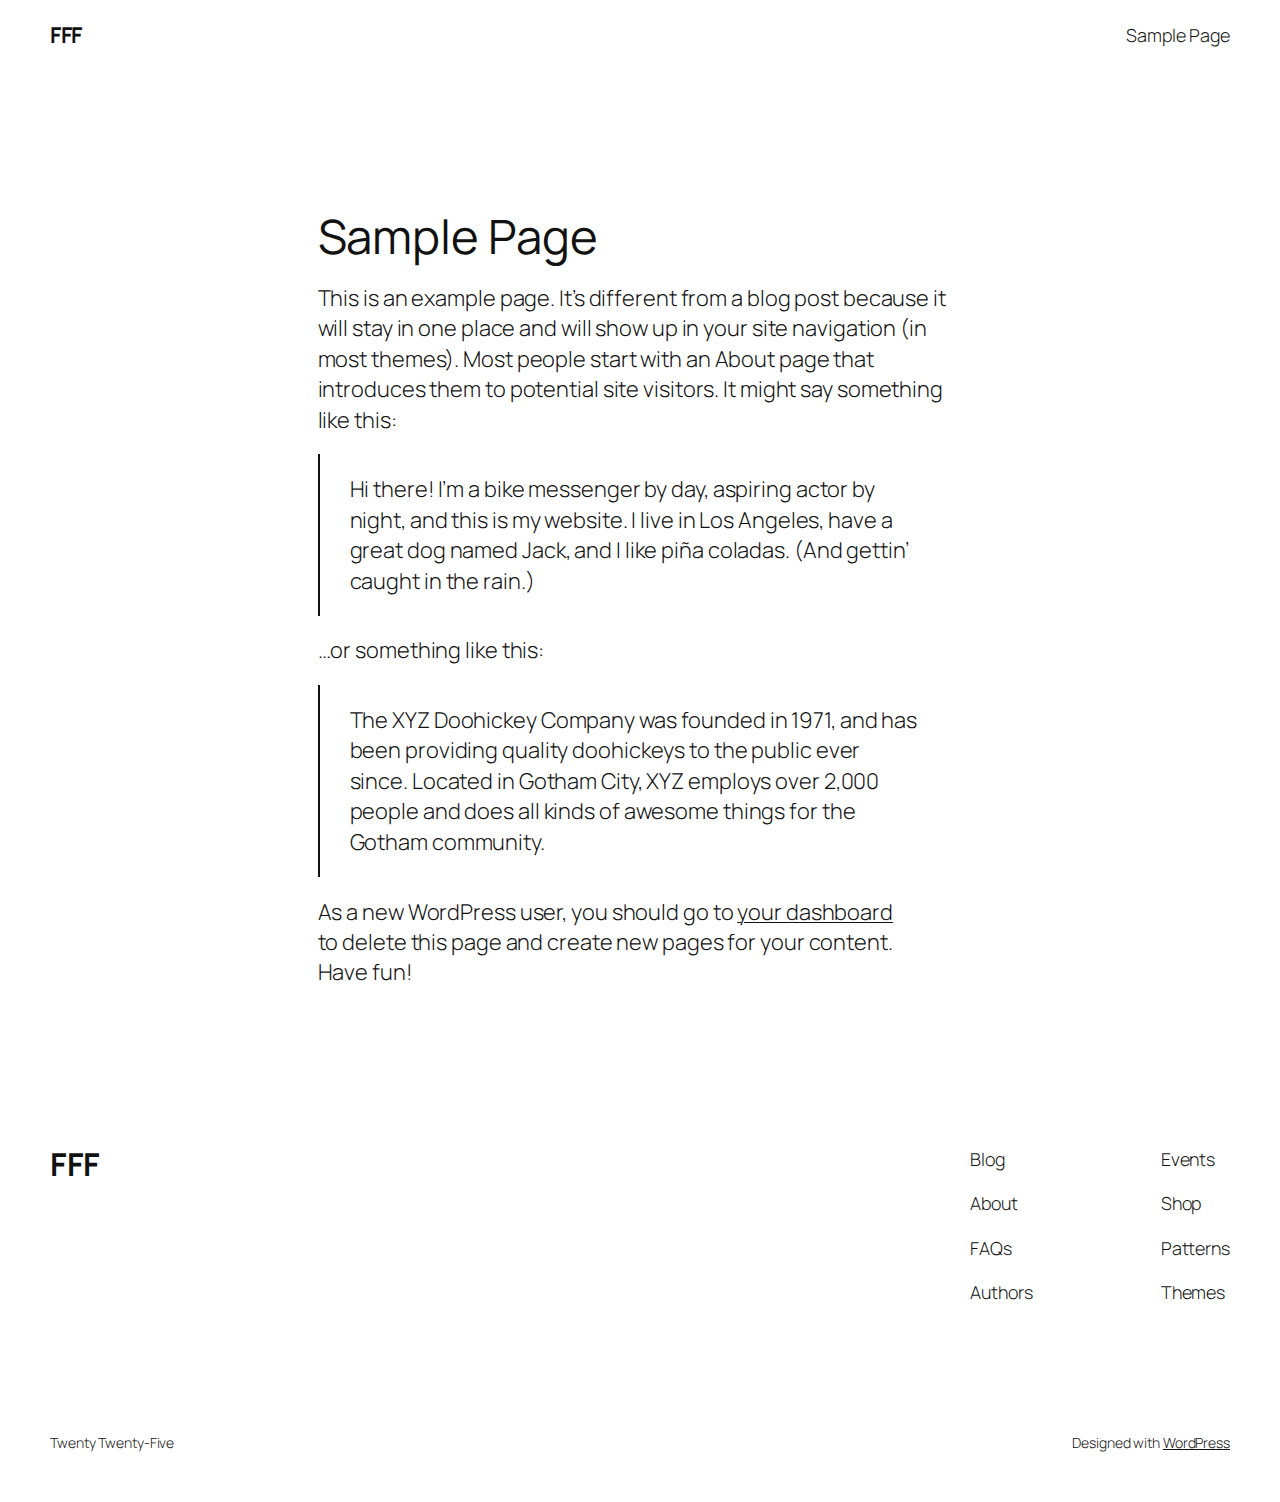
==== commit 5a6ec53c: ":poop:" ====
--- a/sample-page/index.html
+++ b/sample-page/index.html
@@ -6,17 +6,17 @@
 <meta name="robots" content="max-image-preview:large">
 	<style>img:is([sizes="auto" i], [sizes^="auto," i]) { contain-intrinsic-size: 3000px 1500px }</style>
 	<title>Sample Page &#8211; FFF</title>
-<link rel="alternate" type="application/rss+xml" title="FFF &raquo; Feed" href="https://https://lucienmoor.github.io/fff/feed/">
-<link rel="alternate" type="application/rss+xml" title="FFF &raquo; Comments Feed" href="https://https://lucienmoor.github.io/fff/comments/feed/">
-<link rel="alternate" type="application/rss+xml" title="FFF &raquo; Sample Page Comments Feed" href="https://https://lucienmoor.github.io/fff/sample-page/feed/">
+<link rel="alternate" type="application/rss+xml" title="FFF &raquo; Feed" href="https://lucienmoor.github.io/fff/feed/">
+<link rel="alternate" type="application/rss+xml" title="FFF &raquo; Comments Feed" href="https://lucienmoor.github.io/fff/comments/feed/">
+<link rel="alternate" type="application/rss+xml" title="FFF &raquo; Sample Page Comments Feed" href="https://lucienmoor.github.io/fff/sample-page/feed/">
 <script>
-window._wpemojiSettings = {"baseUrl":"https:\/\/s.w.org\/images\/core\/emoji\/15.0.3\/72x72\/","ext":".png","svgUrl":"https:\/\/s.w.org\/images\/core\/emoji\/15.0.3\/svg\/","svgExt":".svg","source":{"concatemoji":"https:\/\/https:\/\/lucienmoor.github.io\/fff\/wp-includes\/js\/wp-emoji-release.min.js?ver=6.7.1"}};
+window._wpemojiSettings = {"baseUrl":"https:\/\/s.w.org\/images\/core\/emoji\/15.0.3\/72x72\/","ext":".png","svgUrl":"https:\/\/s.w.org\/images\/core\/emoji\/15.0.3\/svg\/","svgExt":".svg","source":{"concatemoji":"https:\/\/lucienmoor.github.io\/fff\/wp-includes\/js\/wp-emoji-release.min.js?ver=6.7.1"}};
 /*! This file is auto-generated */
 !function(i,n){var o,s,e;function c(e){try{var t={supportTests:e,timestamp:(new Date).valueOf()};sessionStorage.setItem(o,JSON.stringify(t))}catch(e){}}function p(e,t,n){e.clearRect(0,0,e.canvas.width,e.canvas.height),e.fillText(t,0,0);var t=new Uint32Array(e.getImageData(0,0,e.canvas.width,e.canvas.height).data),r=(e.clearRect(0,0,e.canvas.width,e.canvas.height),e.fillText(n,0,0),new Uint32Array(e.getImageData(0,0,e.canvas.width,e.canvas.height).data));return t.every(function(e,t){return e===r[t]})}function u(e,t,n){switch(t){case"flag":return n(e,"🏳️‍⚧️","🏳️​⚧️")?!1:!n(e,"🇺🇳","🇺​🇳")&&!n(e,"🏴󠁧󠁢󠁥󠁮󠁧󠁿","🏴​󠁧​󠁢​󠁥​󠁮​󠁧​󠁿");case"emoji":return!n(e,"🐦‍⬛","🐦​⬛")}return!1}function f(e,t,n){var r="undefined"!=typeof WorkerGlobalScope&&self instanceof WorkerGlobalScope?new OffscreenCanvas(300,150):i.createElement("canvas"),a=r.getContext("2d",{willReadFrequently:!0}),o=(a.textBaseline="top",a.font="600 32px Arial",{});return e.forEach(function(e){o[e]=t(a,e,n)}),o}function t(e){var t=i.createElement("script");t.src=e,t.defer=!0,i.head.appendChild(t)}"undefined"!=typeof Promise&&(o="wpEmojiSettingsSupports",s=["flag","emoji"],n.supports={everything:!0,everythingExceptFlag:!0},e=new Promise(function(e){i.addEventListener("DOMContentLoaded",e,{once:!0})}),new Promise(function(t){var n=function(){try{var e=JSON.parse(sessionStorage.getItem(o));if("object"==typeof e&&"number"==typeof e.timestamp&&(new Date).valueOf()<e.timestamp+604800&&"object"==typeof e.supportTests)return e.supportTests}catch(e){}return null}();if(!n){if("undefined"!=typeof Worker&&"undefined"!=typeof OffscreenCanvas&&"undefined"!=typeof URL&&URL.createObjectURL&&"undefined"!=typeof Blob)try{var e="postMessage("+f.toString()+"("+[JSON.stringify(s),u.toString(),p.toString()].join(",")+"));",r=new Blob([e],{type:"text/javascript"}),a=new Worker(URL.createObjectURL(r),{name:"wpTestEmojiSupports"});return void(a.onmessage=function(e){c(n=e.data),a.terminate(),t(n)})}catch(e){}c(n=f(s,u,p))}t(n)}).then(function(e){for(var t in e)n.supports[t]=e[t],n.supports.everything=n.supports.everything&&n.supports[t],"flag"!==t&&(n.supports.everythingExceptFlag=n.supports.everythingExceptFlag&&n.supports[t]);n.supports.everythingExceptFlag=n.supports.everythingExceptFlag&&!n.supports.flag,n.DOMReady=!1,n.readyCallback=function(){n.DOMReady=!0}}).then(function(){return e}).then(function(){var e;n.supports.everything||(n.readyCallback(),(e=n.source||{}).concatemoji?t(e.concatemoji):e.wpemoji&&e.twemoji&&(t(e.twemoji),t(e.wpemoji)))}))}((window,document),window._wpemojiSettings);
 </script>
 <style id="wp-block-site-title-inline-css">.wp-block-site-title{box-sizing:border-box}.wp-block-site-title :where(a){color:inherit;font-family:inherit;font-size:inherit;font-style:inherit;font-weight:inherit;letter-spacing:inherit;line-height:inherit;text-decoration:inherit}</style>
 <style id="wp-block-page-list-inline-css">.wp-block-navigation .wp-block-page-list{align-items:var(--navigation-layout-align,initial);background-color:inherit;display:flex;flex-direction:var(--navigation-layout-direction,initial);flex-wrap:var(--navigation-layout-wrap,wrap);justify-content:var(--navigation-layout-justify,initial)}.wp-block-navigation .wp-block-navigation-item{background-color:inherit}</style>
-<link rel="stylesheet" id="wp-block-navigation-css" href="https://https://lucienmoor.github.io/fff/wp-includes/blocks/navigation/style.min.css?ver=6.7.1" media="all">
+<link rel="stylesheet" id="wp-block-navigation-css" href="https://lucienmoor.github.io/fff/wp-includes/blocks/navigation/style.min.css?ver=6.7.1" media="all">
 <style id="wp-block-group-inline-css">.wp-block-group{box-sizing:border-box}:where(.wp-block-group.wp-block-group-is-layout-constrained){position:relative}</style>
 <style id="wp-block-post-featured-image-inline-css">.wp-block-post-featured-image{margin-left:0;margin-right:0}.wp-block-post-featured-image a{display:block;height:100%}.wp-block-post-featured-image :where(img){box-sizing:border-box;height:auto;max-width:100%;vertical-align:bottom;width:100%}.wp-block-post-featured-image.alignfull img,.wp-block-post-featured-image.alignwide img{width:100%}.wp-block-post-featured-image .wp-block-post-featured-image__overlay.has-background-dim{background-color:#000;inset:0;position:absolute}.wp-block-post-featured-image{position:relative}.wp-block-post-featured-image .wp-block-post-featured-image__overlay.has-background-gradient{background-color:initial}.wp-block-post-featured-image .wp-block-post-featured-image__overlay.has-background-dim-0{opacity:0}.wp-block-post-featured-image .wp-block-post-featured-image__overlay.has-background-dim-10{opacity:.1}.wp-block-post-featured-image .wp-block-post-featured-image__overlay.has-background-dim-20{opacity:.2}.wp-block-post-featured-image .wp-block-post-featured-image__overlay.has-background-dim-30{opacity:.3}.wp-block-post-featured-image .wp-block-post-featured-image__overlay.has-background-dim-40{opacity:.4}.wp-block-post-featured-image .wp-block-post-featured-image__overlay.has-background-dim-50{opacity:.5}.wp-block-post-featured-image .wp-block-post-featured-image__overlay.has-background-dim-60{opacity:.6}.wp-block-post-featured-image .wp-block-post-featured-image__overlay.has-background-dim-70{opacity:.7}.wp-block-post-featured-image .wp-block-post-featured-image__overlay.has-background-dim-80{opacity:.8}.wp-block-post-featured-image .wp-block-post-featured-image__overlay.has-background-dim-90{opacity:.9}.wp-block-post-featured-image .wp-block-post-featured-image__overlay.has-background-dim-100{opacity:1}.wp-block-post-featured-image:where(.alignleft,.alignright){width:100%}</style>
 <style id="wp-block-post-title-inline-css">.wp-block-post-title{box-sizing:border-box;word-break:break-word}.wp-block-post-title :where(a){display:inline-block;font-family:inherit;font-size:inherit;font-style:inherit;font-weight:inherit;letter-spacing:inherit;line-height:inherit;text-decoration:inherit}</style>
@@ -83,20 +83,20 @@
 			width: auto;
 			z-index: 100000;
 		}</style>
-<link rel="stylesheet" id="twentytwentyfive-style-css" href="https://https://lucienmoor.github.io/fff/wp-content/themes/twentytwentyfive/style.css?ver=1.0" media="all">
-<link rel="https://api.w.org/" href="https://https://lucienmoor.github.io/fff/wp-json/">
-<link rel="alternate" title="JSON" type="application/json" href="https://https://lucienmoor.github.io/fff/wp-json/wp/v2/pages/2">
-<link rel="EditURI" type="application/rsd+xml" title="RSD" href="https://https://lucienmoor.github.io/fff/xmlrpc.php?rsd">
+<link rel="stylesheet" id="twentytwentyfive-style-css" href="https://lucienmoor.github.io/fff/wp-content/themes/twentytwentyfive/style.css?ver=1.0" media="all">
+<link rel="https://api.w.org/" href="https://lucienmoor.github.io/fff/wp-json/">
+<link rel="alternate" title="JSON" type="application/json" href="https://lucienmoor.github.io/fff/wp-json/wp/v2/pages/2">
+<link rel="EditURI" type="application/rsd+xml" title="RSD" href="https://lucienmoor.github.io/fff/xmlrpc.php?rsd">
 <meta name="generator" content="WordPress 6.7.1">
-<link rel="canonical" href="https://https://lucienmoor.github.io/fff/sample-page/">
-<link rel="shortlink" href="https://https://lucienmoor.github.io/fff/?p=2">
-<link rel="alternate" title="oEmbed (JSON)" type="application/json+oembed" href="https://https://lucienmoor.github.io/fff/wp-json/oembed/1.0/embed?url=https%3A%2F%2Fhttps%3A%2F%2Flucienmoor.github.io%2Ffff%2Fsample-page%2F">
-<link rel="alternate" title="oEmbed (XML)" type="text/xml+oembed" href="https://https://lucienmoor.github.io/fff/wp-json/oembed/1.0/embed?url=https%3A%2F%2Fhttps%3A%2F%2Flucienmoor.github.io%2Ffff%2Fsample-page%2F#038;format=xml">
-<script type="importmap" id="wp-importmap">{"imports":{"@wordpress\/interactivity":"https:\/\/https:\/\/lucienmoor.github.io\/fff\/wp-includes\/js\/dist\/script-modules\/interactivity\/index.min.js?ver=06b8f695ef48ab2d9277"}}</script>
-<script type="module" src="https://https://lucienmoor.github.io/fff/wp-includes/js/dist/script-modules/block-library/navigation/view.min.js?ver=8ff192874fc8910a284c" id="@wordpress/block-library/navigation/view-js-module"></script>
-<link rel="modulepreload" href="https://https://lucienmoor.github.io/fff/wp-includes/js/dist/script-modules/interactivity/index.min.js?ver=06b8f695ef48ab2d9277" id="@wordpress/interactivity-js-modulepreload">
-<style class="wp-fonts-local">@font-face{font-family:Manrope;font-style:normal;font-weight:200 800;font-display:fallback;src:url('https://https://lucienmoor.github.io/fff/wp-content/themes/twentytwentyfive/assets/fonts/manrope/Manrope-VariableFont_wght.woff2') format('woff2');}
-@font-face{font-family:"Fira Code";font-style:normal;font-weight:300 700;font-display:fallback;src:url('https://https://lucienmoor.github.io/fff/wp-content/themes/twentytwentyfive/assets/fonts/fira-code/FiraCode-VariableFont_wght.woff2') format('woff2');}</style>
+<link rel="canonical" href="https://lucienmoor.github.io/fff/sample-page/">
+<link rel="shortlink" href="https://lucienmoor.github.io/fff/?p=2">
+<link rel="alternate" title="oEmbed (JSON)" type="application/json+oembed" href="https://lucienmoor.github.io/fff/wp-json/oembed/1.0/embed?url=https%3A%2F%2Flucienmoor.github.io%2Ffff%2Fsample-page%2F">
+<link rel="alternate" title="oEmbed (XML)" type="text/xml+oembed" href="https://lucienmoor.github.io/fff/wp-json/oembed/1.0/embed?url=https%3A%2F%2Flucienmoor.github.io%2Ffff%2Fsample-page%2F#038;format=xml">
+<script type="importmap" id="wp-importmap">{"imports":{"@wordpress\/interactivity":"https:\/\/lucienmoor.github.io\/fff\/wp-includes\/js\/dist\/script-modules\/interactivity\/index.min.js?ver=06b8f695ef48ab2d9277"}}</script>
+<script type="module" src="https://lucienmoor.github.io/fff/wp-includes/js/dist/script-modules/block-library/navigation/view.min.js?ver=8ff192874fc8910a284c" id="@wordpress/block-library/navigation/view-js-module"></script>
+<link rel="modulepreload" href="https://lucienmoor.github.io/fff/wp-includes/js/dist/script-modules/interactivity/index.min.js?ver=06b8f695ef48ab2d9277" id="@wordpress/interactivity-js-modulepreload">
+<style class="wp-fonts-local">@font-face{font-family:Manrope;font-style:normal;font-weight:200 800;font-display:fallback;src:url('https://lucienmoor.github.io/fff/wp-content/themes/twentytwentyfive/assets/fonts/manrope/Manrope-VariableFont_wght.woff2') format('woff2');}
+@font-face{font-family:"Fira Code";font-style:normal;font-weight:300 700;font-display:fallback;src:url('https://lucienmoor.github.io/fff/wp-content/themes/twentytwentyfive/assets/fonts/fira-code/FiraCode-VariableFont_wght.woff2') format('woff2');}</style>
 </head>
 
 <body class="page-template-default page page-id-2 wp-embed-responsive">
@@ -108,7 +108,7 @@
 	<div class="wp-block-group has-global-padding is-layout-constrained wp-block-group-is-layout-constrained">
 		
 		<div class="wp-block-group alignwide is-content-justification-space-between is-nowrap is-layout-flex wp-container-core-group-is-layout-2 wp-block-group-is-layout-flex" style="padding-top:var(--wp--preset--spacing--30);padding-bottom:var(--wp--preset--spacing--30)">
-			<p class="wp-block-site-title"><a href="https://https://lucienmoor.github.io/fff" target="_self" rel="home">FFF</a></p>
+			<p class="wp-block-site-title"><a href="https://lucienmoor.github.io/fff" target="_self" rel="home">FFF</a></p>
 			
 			<div class="wp-block-group is-content-justification-right is-nowrap is-layout-flex wp-container-core-group-is-layout-1 wp-block-group-is-layout-flex">
 				<nav class="is-responsive items-justified-right wp-block-navigation is-content-justification-right is-layout-flex wp-container-core-navigation-is-layout-1 wp-block-navigation-is-layout-flex" aria-label="" data-wp-interactive="core/navigation" data-wp-context='{"overlayOpenedBy":{"click":false,"hover":false,"focus":false},"type":"overlay","roleAttribute":"","ariaLabel":"Menu"}'><button aria-haspopup="dialog" aria-label="Open menu" class="wp-block-navigation__responsive-container-open " data-wp-on-async--click="actions.openMenuOnClick" data-wp-on--keydown="actions.handleMenuKeydown"><svg width="24" height="24" xmlns="http://www.w3.org/2000/svg" viewbox="0 0 24 24" aria-hidden="true" focusable="false"><rect x="4" y="7.5" width="16" height="1.5"></rect><rect x="4" y="15" width="16" height="1.5"></rect></svg></button>
@@ -117,7 +117,7 @@
 						<div class="wp-block-navigation__responsive-dialog" data-wp-bind--aria-modal="state.ariaModal" data-wp-bind--aria-label="state.ariaLabel" data-wp-bind--role="state.roleAttribute">
 							<button aria-label="Close menu" class="wp-block-navigation__responsive-container-close" data-wp-on-async--click="actions.closeMenuOnClick"><svg xmlns="http://www.w3.org/2000/svg" viewbox="0 0 24 24" width="24" height="24" aria-hidden="true" focusable="false"><path d="m13.06 12 6.47-6.47-1.06-1.06L12 10.94 5.53 4.47 4.47 5.53 10.94 12l-6.47 6.47 1.06 1.06L12 13.06l6.47 6.47 1.06-1.06L13.06 12Z"></path></svg></button>
 							<div class="wp-block-navigation__responsive-container-content" data-wp-watch="callbacks.focusFirstElement" id="modal-1-content">
-								<ul class="wp-block-navigation__container is-responsive items-justified-right wp-block-navigation"><ul class="wp-block-page-list"><li class="wp-block-pages-list__item current-menu-item wp-block-navigation-item open-on-hover-click"><a class="wp-block-pages-list__item__link wp-block-navigation-item__content" href="https://https://lucienmoor.github.io/fff/sample-page/" aria-current="page">Sample Page</a></li></ul></ul>
+								<ul class="wp-block-navigation__container is-responsive items-justified-right wp-block-navigation"><ul class="wp-block-page-list"><li class="wp-block-pages-list__item current-menu-item wp-block-navigation-item open-on-hover-click"><a class="wp-block-pages-list__item__link wp-block-navigation-item__content" href="https://lucienmoor.github.io/fff/sample-page/" aria-current="page">Sample Page</a></li></ul></ul>
 							</div>
 						</div>
 					</div>
@@ -156,7 +156,7 @@
 
 
 
-<p>As a new WordPress user, you should go to <a href="https://https://lucienmoor.github.io/fff/wp-admin/">your dashboard</a> to delete this page and create new pages for your content. Have fun!</p>
+<p>As a new WordPress user, you should go to <a href="https://lucienmoor.github.io/fff/wp-admin/">your dashboard</a> to delete this page and create new pages for your content. Have fun!</p>
 </div>
 	</div>
 	
@@ -175,7 +175,7 @@
 			<div class="wp-block-columns is-layout-flex wp-container-core-columns-is-layout-1 wp-block-columns-is-layout-flex">
 				
 				<div class="wp-block-column is-layout-flow wp-block-column-is-layout-flow" style="flex-basis:100%">
-<h2 class="wp-block-site-title"><a href="https://https://lucienmoor.github.io/fff" target="_self" rel="home">FFF</a></h2>
+<h2 class="wp-block-site-title"><a href="https://lucienmoor.github.io/fff" target="_self" rel="home">FFF</a></h2>
 
 				
 				</div>
